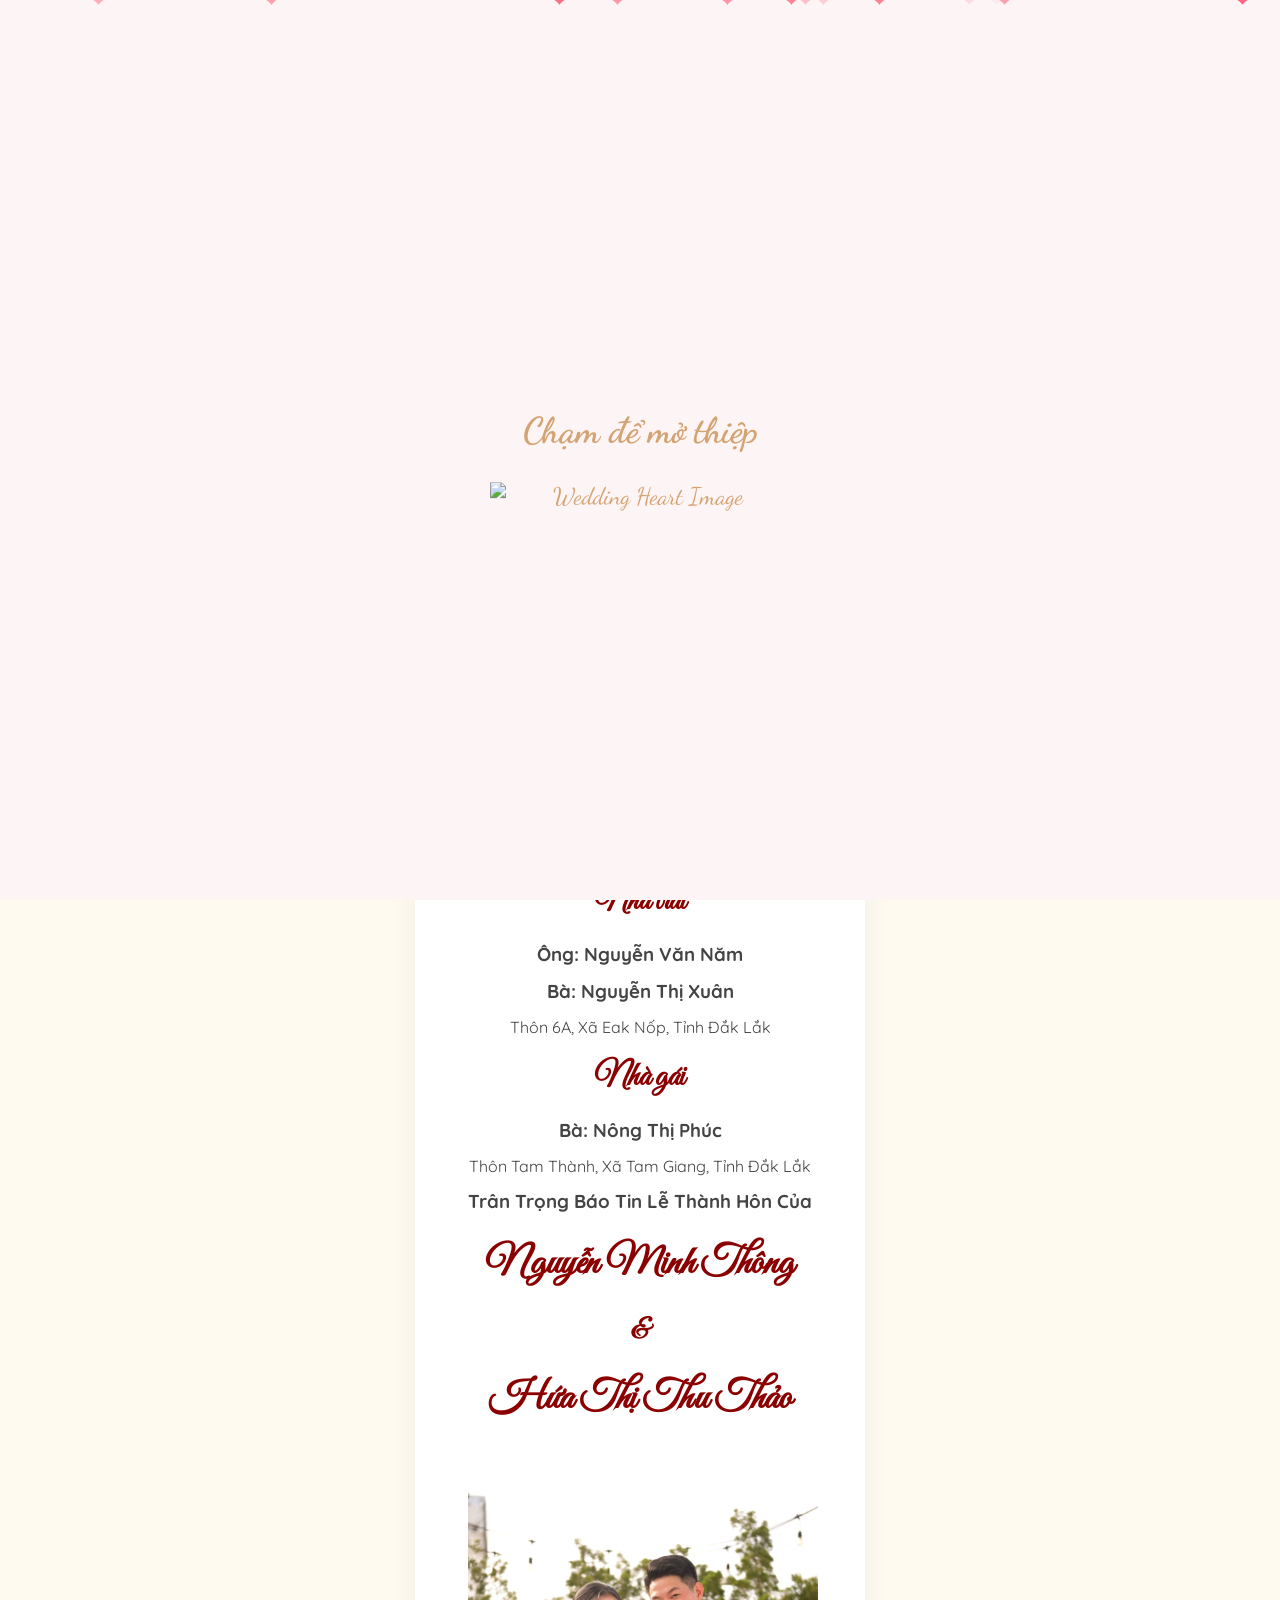
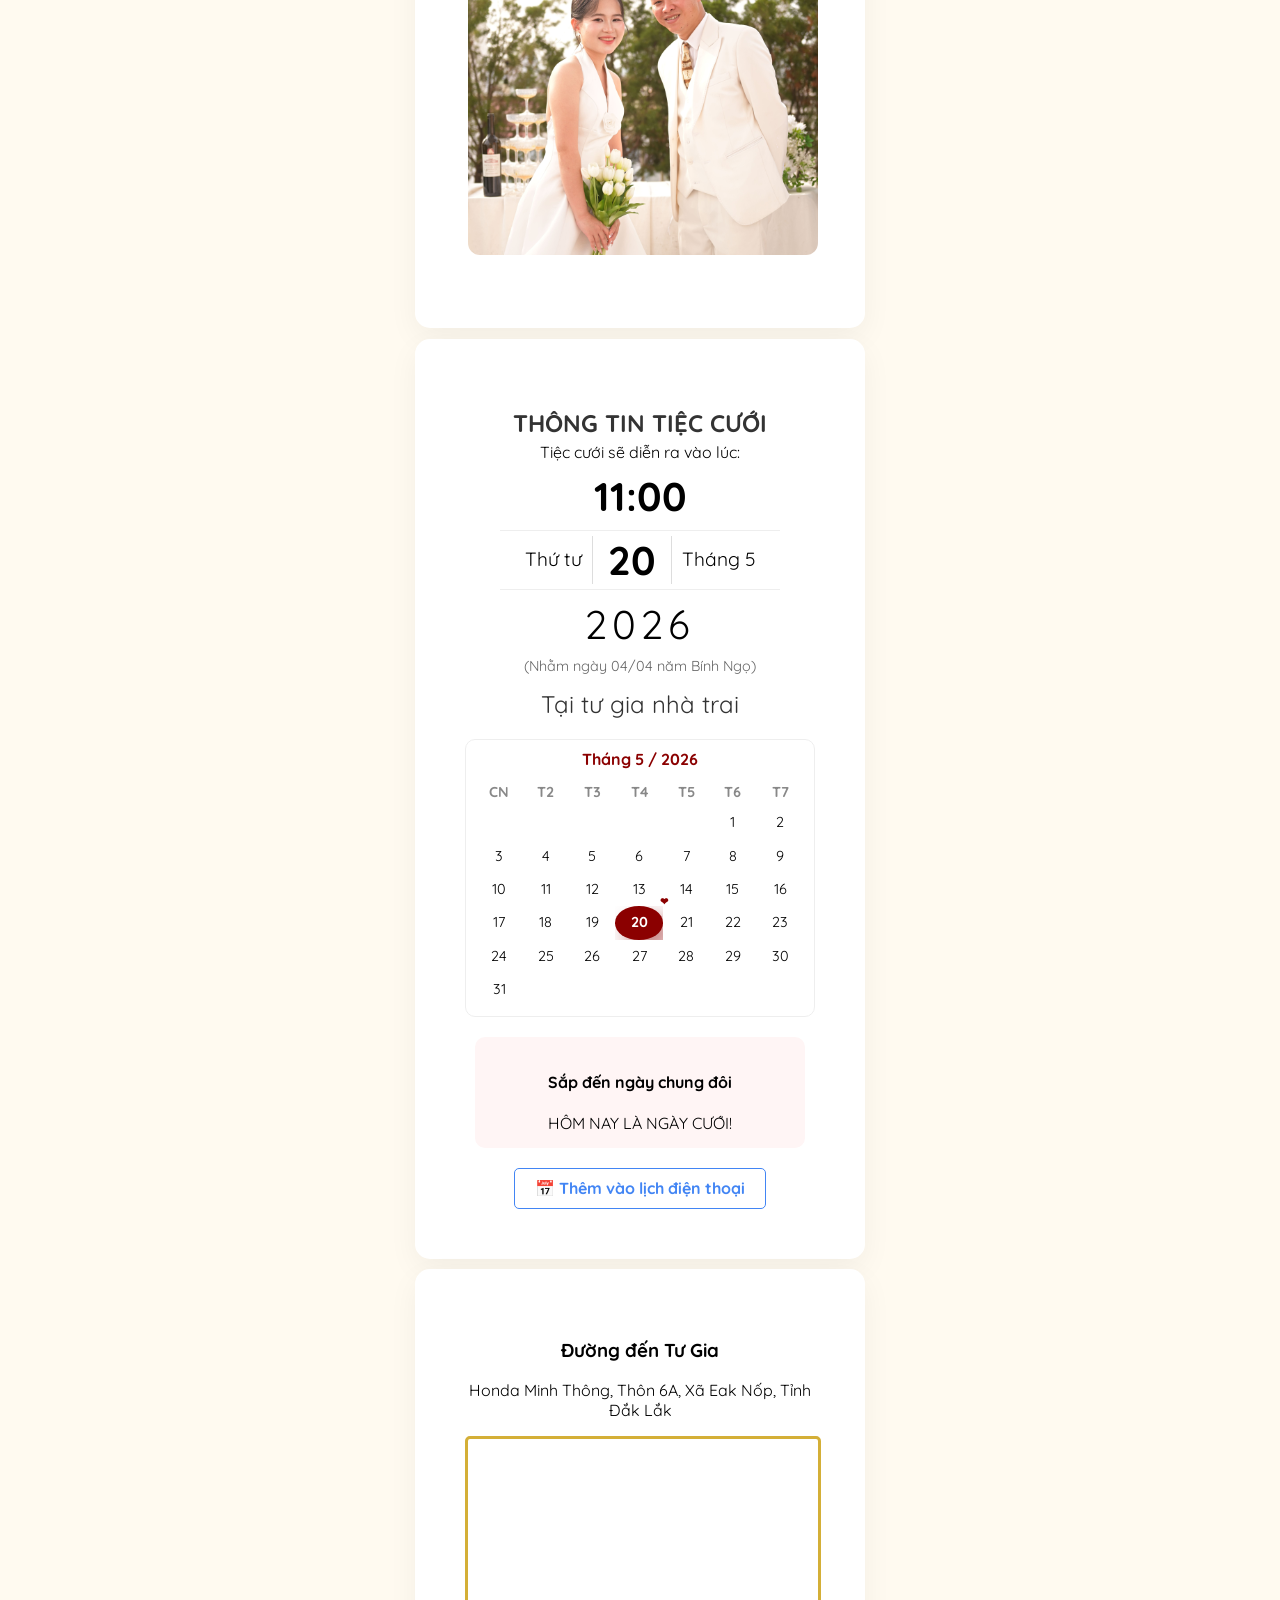
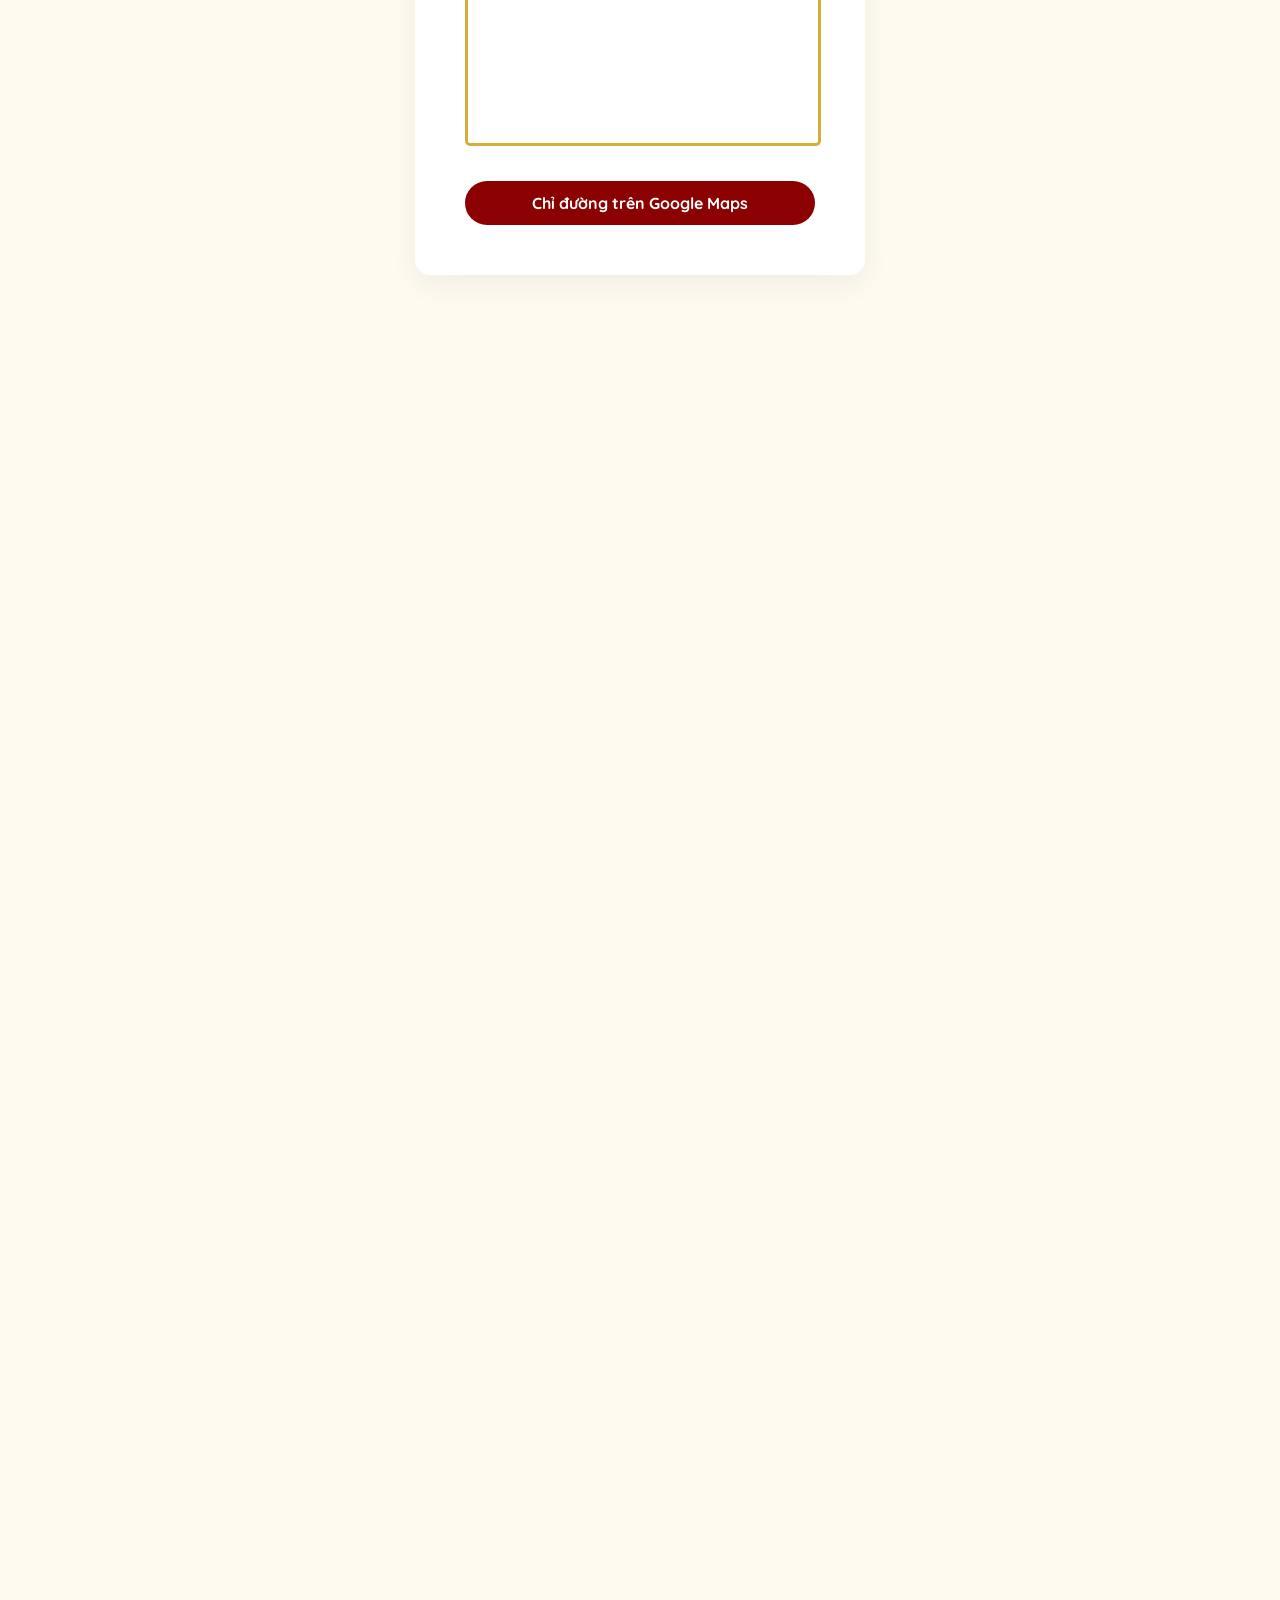
==== index.html @ 2459e5b9 "Add files via upload" ====
<!DOCTYPE html>
<html lang="vi">

<head>
    <meta charset="UTF-8">
    <meta name="viewport" content="width=device-width, initial-scale=1.0">
    <title>Wedding Invitation - Minh Thông & Thu Thảo</title>
    <link rel="stylesheet" href="style.css">
    <link
        href="https://fonts.googleapis.com/css2?family=Dancing+Script:wght@700&family=Quicksand:wght@300;500&family=Great+Vibes&display=swap"
        rel="stylesheet">
</head>

<body>
    <div id="door-overlay" onclick="openDoor()">
        <div class="butterflies"></div>
        <div class="door door-left"></div>
        <div class="door door-right"></div>
        <div class="door-content">
            <div class="envelope">
                <H2>Chạm để mở thiệp</H2>
                <img src="img/door.png" class="heart-img" alt="Wedding Heart Image">
            </div>
        </div>
    </div>
    <audio id="bg-music" loop>
        <source src="wedding-song.mp3" type="audio/mpeg">
    </audio>

    <div class="scroll-container">
        <section class="page" id="home">
            <div class="glass-box">
                <h1 class="script-font">Wedding Invitation</h1>

                <div class="reveal-right">
                    <h1 class="script-font">Minh Thông <br> & <br> Thu Thảo</h1>

                </div>
                <div class="page">
                    <div class="slideshow-3d">
                        <img src="img/30.JPG" class="slide-item position-1" alt="Wedding Image">
                        <img src="img/20.JPG" class="slide-item position-2" alt="Wedding Image">
                        <img src="img/10.JPG" class="slide-item position-3" alt="Wedding Image">
                    </div>
                </div>
                <div class="invite-text">
                    <H2>Trân trọng kính mời</h2>
                    <h1 id="guest-name" class="guest-name">Quý khách</h1>
                </div>
            </div>
        </section>

        <section class="page" id="ceremony">
            <div class="card-content">
                <div class="details-text">
                    <h2 class="script-font" style="font-size: 2rem;">Nhà trai</h2>
                    <h3>Ông: Nguyễn Văn Năm</h3>
                    <h3>Bà: Nguyễn Thị Xuân</h3>
                    <p style="font-size: 1rem;">Thôn 6A, Xã Eak Nốp, Tỉnh Đắk Lắk</p>
                </div>
                <div class="details-text">
                    <h2 class="script-font" style="font-size: 2rem;">Nhà gái</h2>
                    <h3>Bà: Nông Thị Phúc </h3>
                    <p style="font-size: 1rem;">Thôn Tam Thành, Xã Tam Giang, Tỉnh Đắk Lắk</p>
                </div>
                <div class="details-text">
                    <H3>Trân Trọng Báo Tin Lễ Thành Hôn Của</h3>
                    <h2 class="script-font" style="font-size: 2.5rem;">Nguyễn Minh Thông</h2>
                    <h2 class="script-font" style="font-size: 1.8rem;">&</h2>
                    <h2 class="script-font" style="font-size: 2.5rem;">Hứa Thị Thu Thảo</h2>
                </div>

                <div class="scroll-frame">
                    <div class="scroll-container">
                        <img src="img/5.JPG">
                        <img src="img/10.JPG">
                        <img src="img/15.JPG">

                        <img src="img/20.JPG">
                        <img src="img/25.JPG">
                        <img src="img/30.JPG">
                    </div>
                </div>
            </div>
        </section>

        <section class="page" id="party">
            <div class="card-content party-info">
                <div class="header-text">
                    <h2>THÔNG TIN TIỆC CƯỚI</h2>
                    <p>Tiệc cưới sẽ diễn ra vào lúc:</p>
                </div>

                <div class="main-time">11:00</div>

                <div class="date-row">
                    <span>Thứ tư</span>
                    <span class="big-date">20</span>
                    <span>Tháng 5</span>
                </div>

                <div class="year-text">2026</div>

                <p class="lunar-date">(Nhằm ngày 04/04 năm Bính Ngọ)</p>

                <div class="location-text">
                    <p>Tại tư gia nhà trai</p>
                </div>

                <div class="mini-calendar">
                    <div class="month-header">Tháng 5 / 2026</div>
                    <table class="calendar-table">
                        <thead>
                            <tr>
                                <th>CN</th>
                                <th>T2</th>
                                <th>T3</th>
                                <th>T4</th>
                                <th>T5</th>
                                <th>T6</th>
                                <th>T7</th>
                            </tr>
                        </thead>
                        <tbody id="calendar-body">
                            <tr>
                                <td></td>
                                <td></td>
                                <td></td>
                                <td></td>
                                <td></td>
                                <td>1</td>
                                <td>2</td>
                            </tr>
                            <tr>
                                <td>3</td>
                                <td>4</td>
                                <td>5</td>
                                <td>6</td>
                                <td>7</td>
                                <td>8</td>
                                <td>9</td>
                            </tr>
                            <tr>
                                <td>10</td>
                                <td>11</td>
                                <td>12</td>
                                <td>13</td>
                                <td>14</td>
                                <td>15</td>
                                <td>16</td>
                            </tr>
                            <tr>
                                <td>17</td>
                                <td>18</td>
                                <td>19</td>
                                <td class="wedding-day">20</td>
                                <td>21</td>
                                <td>22</td>
                                <td>23</td>
                            </tr>
                            <tr>
                                <td>24</td>
                                <td>25</td>
                                <td>26</td>
                                <td>27</td>
                                <td>28</td>
                                <td>29</td>
                                <td>30</td>
                            </tr>
                            <tr>
                                <td>31</td>
                                <td></td>
                                <td></td>
                                <td></td>
                                <td></td>
                                <td></td>
                                <td></td>
                            </tr>
                        </tbody>
                    </table>
                </div>
                <div class="countdown-container">
                    <h4 class="title">Sắp đến ngày chung đôi</h4>
                    <div id="countdown">
                        <div class="time-box">
                            <span id="days">00</span>
                            <small>Ngày</small>

                            <class="time-box">
                                <span id="hours">00</span>
                                <small>Giờ</small>

                                <class="time-box">
                                    <span id="minutes">00</span>
                                    <small>Phút</small>

                                    <class="time-box">
                                        <span id="seconds">00</span>
                                        <small>Giây</small>
                        </div>
                    </div>
                </div>
                <div class="add-to-calendar">
                    <a href="wedding.ics" class="calendar-btn" style="text-decoration: none; display: inline-block;">
                        📅 Thêm vào lịch điện thoại
                    </a>
                </div>
            </div>
        </section>

        <section class="page" id="map">
            <div class="card-content">
                <h3 class="title">Đường đến Tư Gia</h3>
                <p> Honda Minh Thông, Thôn 6A, Xã Eak Nốp, Tỉnh Đắk Lắk</p>

                <div class="map-wrapper">
                    <iframe
                        src="https://www.google.com/maps/embed?pb=!1m18!1m12!1m3!1d3890.8098810673378!2d108.53791797590776!3d12.79084941881365!2m3!1f0!2f0!3f0!3m2!1i1024!2i768!4f13.1!3m3!1m2!1s0x3171d943870a3d53%3A0x4397320d1e52e8a4!2sHonda%20Minh%20Th%C3%B4ng!5e0!3m2!1svi!2s!4v1775802359647!5m2!1svi!2s"
                        width="100%" height="300" style="border:0;" allowfullscreen="" loading="lazy"
                        referrerpolicy="no-referrer-when-downgrade"></iframe>
                </div>
                <a href="https://maps.app.goo.gl/5RkTtv7ZpDbkrgPw5" target="_blank" class="btn">Chỉ đường trên Google
                    Maps</a>
            </div>
        </section>

        <section class="page" id="rsvp">
            <div class="card-content">
                <h3 class="script-font" style="font-size: 2rem;">Xác nhận tham dự</h3>
                <p style="margin-bottom: 20px; color: #666;">Bạn sẽ tham gia cùng chúng mình chứ?</p>

                <form id="rsvp-form">
                    <input type="text" id="input-name" placeholder="Tên khách mời" readonly
                        style="background: #f9f9f9; text-align: center; font-weight: bold;">

                    <select id="attendance">
                        <option value="yes">Chắc chắn sẽ đến ✨</option>
                        <option value="no">Rất tiếc không thể tham dự 😢</option>
                    </select>

                    <select id="nguoi">
                        <option value="1">Số người: 1</option>
                        <option value="2">Số người: 2</option>
                        <option value="3">Số người: 3</option>
                        <option value="4">Số người: 4</option>
                        <option value="5">Số người: 5</option>
                    </select>

                    <textarea id="message" placeholder="Gửi lời chúc lãng mạn tại đây..."></textarea>

                    <button type="button" class="btn" onclick="sendRSVP()">Xác nhận & Gửi lời chúc</button>
                </form>

                <button class="gift-btn" onclick="toggleQR()">🎁 Gửi quà chúc phúc</button>
                <div id="qr-popup" class="modal">
                    <div class="modal-content">
                        <span class="close" onclick="toggleQR()">&times;</span>
                        <h3 class="script-font" style="font-size: 1.8rem; margin-bottom: 10px;">Hộp quà cưới</h3>
                        <p style="font-size: 0.9rem; color: #666; margin-bottom: 20px;">
                            Cảm ơn bạn rất nhiều vì sự quan tâm và tình cảm dành cho chúng mình!
                        </p>

                        <div class="bank-info-container">
                            <div class="bank-card">
                                <img src="img/qr-code.png" alt="Mã QR Chuyển khoản" class="qr-img">
                                <div class="bank-details">
                                    <p><strong>Ngân hàng:</strong> techcombanh</p>
                                    <p><strong>Số tài khoản:</strong> </p>
                                    <p><strong>Chủ tài khoản:</strong> NGUYEN MINH THONG</p>
                                </div>
                            </div>

                        </div>

                        <p style="font-size: 0.8rem; font-style: italic; margin-top: 15px; color: #888;">
                            (Chạm vào mã QR để phóng to)
                        </p>
                    </div>
                </div>
            </div>
            <div id="qr-overlay" onclick="toggleZoomQR()"></div>
    </div>
    </div>
    </div>
    </section>

    <section class="page" id="album">
        <div class="card-content">
            <h1 class="title">Album Ảnh Cưới</h1>
            <div class="gallery">
                <img src="img/1.JPG"> <img src="img/2.JPG"> <img src="img/3.JPG">
                <img src="img/4.JPG"> <img src="img/5.JPG"> <img src="img/6.JPG">
                <img src="img/7.JPG"> <img src="img/8.JPG"> <img src="img/9.JPG">
                <img src="img/10.JPG"> <img src="img/11.JPG"> <img src="img/12.JPG">
                <img src="img/13.JPG"> <img src="img/14.JPG"> <img src="img/15.JPG">
                <img src="img/16.JPG"> <img src="img/17.JPG"> <img src="img/18.JPG">
                <img src="img/19.JPG"> <img src="img/20.JPG"> <img src="img/21.JPG">
                <img src="img/22.JPG"> <img src="img/23.JPG"> <img src="img/24.JPG">
                <img src="img/25.JPG"> <img src="img/26.JPG"> <img src="img/27.JPG">
                <img src="img/28.JPG"> <img src="img/29.JPG"> <img src="img/30.JPG">
            </div>
            <footer class="footer-text">
                <h3>"Sự hiện diện của quý khách là niềm vinh hạnh của gia đình chúng tôi!"</p>
            </footer>
        </div>
    </section>
    </div>

    <script src="script.js"></script>
</body>

</html>
---- style.css ----
:root {
    --primary-red: #8b0000;
    --gold: #d4af37;
    --cream: #fffaf0;
}

body, html {
    overflow-x: hidden;
    width: 100%;
    margin: 0;
    padding: 0;
    font-family: 'Quicksand', sans-serif;
    background: var(--cream);
    scroll-behavior: smooth;
}

.scroll-container {
    width: 100%;
    overflow-x: hidden;
}

.page {
    min-height:1px;
    width: 100%;
    margin: 20px auto;
    display: flex;
    flex-direction: column;
    justify-content: center; /* Căn giữa theo chiều dọc */
    align-items: center;    /* Căn giữa theo chiều ngang */
    padding: 20px;
    box-sizing: border-box;
    text-align: center;
    width: 100vw;
    max-width: 100vw;
}

.page#album {
    min-height: auto;
    padding: 20px;
}

.page:not(:first-child) {
    margin-top: -50px;
}

.card-content {
    background: white;
    padding: 50px;
    border-radius: 15px;
    box-shadow: 0 10px 30px rgba(0,0,0,0.05);
    width: 100%;
    max-width: 350px;
    display: flex;
    flex-direction: column;
    align-items: center;
}
.script-font {
    font-family: 'Great Vibes', cursive;
    color: var(--primary-red);
    font-size: 2.5rem;
}

.hero-img,
.info-img {
    max-height: 550px;
    width: 300px;
    max-width: 100%;
    height: auto;
    object-fit: scale-down;
    border-radius: 10px;
    -webkit-mask-image: linear-gradient(to bottom, rgba(0,0,0,1) 0%, rgba(0,0,0,1) 70%, rgba(0,0,0,0) 100%);
    mask-image: linear-gradient(to bottom, rgba(0,0,0,1) 0%, rgba(0,0,0,1) 70%, rgba(0,0,0,0) 100%);
}

.hero-img {
    width: 100%;
    max-width: 300px;
    height: auto;
    border: 10px solid white; /* Tạo viền trắng như khung ảnh */
    border-radius: 15px;
    box-shadow: 0 10px 25px rgba(0,0,0,0.1);
    margin: 20px auto; /* Căn giữa ảnh */
}
.info-img {
    width: 100%; /* Ảnh chiếm hết chiều ngang box trắng */
    height: auto;
    border-radius: 10px;
    margin-bottom: 10px; /* Tạo khoảng trống để viết chữ ở dưới */
}
.details-text {
    font-size: 1rem;
    color: #444;
    line-height: 1;
}
.countdown-container {
    margin: 20px 10px;
    padding: 15px;
    background: #fff5f5;
    border-radius: 10px;
}

#countdown {
    display: flex;
    justify-content: center;
    gap: 20px;
}

.time-box {
    display: flex;
    flex-direction: column;
    align-items: center;
    background: var(--primary-red);
    color: white;
    padding: 15px;
    border-radius: 10px;
    min-width: 60px;
}

.time-box span {
    font-size: 1.5rem;
    font-weight: bold;
}

/* Calendar Style */
.mini-calendar {
    margin-top: 20px;
    border: 1px solid #eee;
    padding: 10px;
    border-radius: 10px;
    background: white;
}

.month-header {
    font-weight: bold;
    color: var(--primary-red);
    margin-bottom: 10px;
}

.calendar-table {
    width: 100%;
    border-collapse: collapse;
    font-size: 0.9rem;
}

.calendar-table th {
    color: #888;
    padding: 5px;
}

.calendar-table td {
    padding: 8px;
    text-align: center;
}

/* Highlight ngày cưới */
.wedding-day {
    background: var(--primary-red);
    color: white;
    border-radius: 50%;
    font-weight: bold;
    position: relative;
    box-shadow: 10px 10px 20px rgba(139, 0, 0, 0.5);
}

.wedding-day::after {
    content: '❤';
    position: absolute;
    top: -10px;
    right: -5px;
    font-size: 10px;
    color: var(--primary-red);
}
.btn, .gift-btn {
   
    background: var(--primary-red);
    color: white;
    border: none;
    padding: 12px 0px;
    border-radius: 25px;
    margin-top: 15px;
    cursor: pointer;
    font-weight: bold;
    width: 100%;
}

.gallery {
    display: grid;
    grid-template-columns: repeat(2, minmax(0, 1fr));
    grid-auto-rows: 220px;
    gap: 10px;
    width: 80%;
    align-items: stretch;
}

.gallery img {
    width: 100%;
    height: 100%;
    object-fit: cover;
    border-radius: 10px;
    display: block;
    -webkit-mask-image: linear-gradient(to bottom, rgba(0,0,0,1) 0%, rgba(0,0,0,1) 70%, rgba(0,0,0,0) 100%);
    mask-image: linear-gradient(to bottom, rgba(0,0,0,1) 0%, rgba(0,0,0,1) 70%, rgba(0,0,0,0) 100%);
}

.gallery img:hover {
    transform: scale(1.03);
    box-shadow: 0 15px 30px rgba(0, 0, 0, 0.15);
}

.map-wrapper {
    width: 100%;
    margin-bottom: 20px; /* Tạo khoảng cách dưới bản đồ */
    border: 3px solid var(--gold);
    border-radius: 5px;
    overflow: hidden;
}
#map .btn {
  
    position: relative;
    z-index: 5;
    display: inline-block;
    text-decoration: none;
    text-align: center;
}
#rsvp-form {
    display: flex;
    flex-direction: column;
    gap: 15px;
    width: 100%;
}

#rsvp-form input, #rsvp-form select, #rsvp-form textarea {
    padding: 12px;
    border: 1px solid #ddd;
    border-radius: 8px;
    font-family: 'Quicksand', sans-serif;
    font-size: 1rem;
    outline: none;
}

#rsvp-form input:focus {
    border-color: var(--primary-red);
}

#rsvp-form textarea {
    height: 100px;
    resize: none;
}

.gift-btn {
    
    background: transparent;
    border: 2px dashed var(--primary-red);
    color: var(--primary-red);
    margin-top: 20px;
}

.gift-btn:hover {
    
    background: #fff0f0;
}
/* Modal cho QR */
.modal {
    display: none;
    position: fixed;
    z-index: 10;
    left: 0; top: 0;
    width: 100%; height: 100%;
    background: rgba(0,0,0,0.8);
}

.modal-content {
    background: white;
    margin: 30% auto;
    padding: 20px;
    width: 80%;
    max-width: 300px;
    border-radius: 10px;
}
.add-to-calendar {
    margin-top: 15px;
    text-align: center;
}

.calendar-btn {
   
    background-color: #ffffff;
    color: #4285F4; /* Màu đặc trưng của Google */
    border: 1px solid #4285F4;
    padding: 10px 20px;
    border-radius: 5px;
    font-weight: bold;
    cursor: pointer;
    display: flex;
    align-items: center;
    justify-content: center;
    gap: 10px;
    margin: 0 auto;
    transition: all 0.3s ease;
}

.calendar-btn:hover {
  
    background-color: #4285F4;
    color: white;
    box-shadow: 0 4px 10px rgba(66, 133, 244, 0.3);
}
/* Modal cho QR */
.modal {
    display: none; 
    position: fixed; 
    z-index: 999; 
    left: 0; top: 0;
    width: 100%; height: 100%;
    background: rgba(0, 0, 0, 0.7); /* Làm nền tối đi */
    backdrop-filter: blur(5px); /* Làm mờ hậu cảnh */
}

.modal-content {
    background: white;
    margin: 15% auto;
    padding: 30px 20px;
    width: 85%;
    max-width: 350px;
    border-radius: 20px;
    position: relative;
    text-align: center;
    box-shadow: 0 20px 40px rgba(0,0,0,0.2);
}

.close {
    position: absolute;
    right: 15px; top: 10px;
    font-size: 28px;
    color: #aaa;
    cursor: pointer;
}

.qr-img {
    width: 180px;
    height: 180px;
    margin: 10px 0;
    border: 5px solid #f9f9f9;
    border-radius: 10px;
}

.bank-details {
    text-align: left;
    background: #fdf0f0;
    padding: 15px;
    border-radius: 10px;
    display: inline-block;
    width: 100%;
    box-sizing: border-box;
}

.bank-details p {
    margin: 5px 0;
    font-size: 0.9rem;
    color: var(--primary-red);
}
/* CSS cho tính năng phóng to ảnh QR */
.qr-img {
    transition: all 0.5s ease; /* Tạo hiệu ứng mượt mà khi phóng to/thu nhỏ */
    cursor: pointer; /* Hiển thị con trỏ tay khi rê chuột vào */
}

/* Class sẽ được thêm vào bằng JavaScript khi phóng to */
.qr-img.zoomed {
    position: fixed; /* Định vị cố định so với màn hình */
    top: 40%;
    left: 40%;
    transform: translate(-30%, -30%) scale(1.5); /* Căn giữa và phóng to 1.5 lần */
    width: 50vw; /* Chiều rộng chiếm 90% chiều rộng màn hình */
    height: 50vw;
    z-index: 1000; /* Nằm trên cùng, trên cả modal */
    border: none;
    border-radius: 10px;
    box-shadow: 0 0 10px rgba(0,0,0,0.8); /* Tạo bóng đổ đậm để nổi bật */
}
/* Hiệu ứng xoay tròn khi gửi */
.loader {
    border: 2px solid #f3f3f3;
    border-top: 2px solid var(--primary-red);
    border-radius: 50%;
    width: 12px;
    height: 12px;
    display: inline-block;
    animation: spin 1s linear infinite;
    margin-right: 8px;
}

@keyframes spin {
    0% { transform: rotate(0deg); }
    100% { transform: rotate(360deg); }
}
/* Container chính cho phần tiệc */
.party-info {
    padding: 50px !important;
    line-height: 1.2; /* Thu hẹp khoảng cách dòng tổng thể */
}

.party-info h2 {
    font-size: 1.5rem;
    margin-bottom: 5px;
    color: #333;
}

.party-info p {
    margin: 2px 0; /* Ép các dòng sát lại nhau */
}

/* Số 11:00 */
.main-time {
    font-size: 2.5rem;
    font-weight: bold;
    margin: 10px 0;
    color: #000;
}

/* Dòng Thứ 4 | 20 | Tháng 5 */
.date-row {
    display: flex;
    align-items: center;
    justify-content: center;
    gap: 10px;
    font-size: 1.2rem;
    border-top: 1px solid #eee;
    border-bottom: 1px solid #eee;
    padding: 5px 0;
    width: 80%;
    margin: 0 auto;
}

.big-date {
    font-size: 2.5rem;
    font-weight: bold;
    border-left: 1px solid #ddd;
    border-right: 1px solid #ddd;
    padding: 0 15px;
}

/* Số 2026 */
.year-text {
    font-size: 2.5rem;
    letter-spacing: 5px;
    margin: 10px 0;
}

.lunar-date {
    font-size: 0.9rem;
    color: #666;
    margin-bottom: 15px !important;
}

.location-text p {
    font-size: 1.5rem;
    color: #333;
}
/* hiệu ứng
/* Trạng thái ban đầu: Ẩn và nằm hơi thấp xuống */
.reveal {
    opacity: 0;
    transform: translateY(30px);
    transition: all 0.8s ease-out;
}

/* Trạng thái khi hiện ra */
.reveal.active {
    opacity: 1;
    transform: translateY(0);
}
.floating-heart {
    position: fixed;
    top: -2vh;
    color: #ff4d6d;
    font-size: 25px;
    user-select: none;
    pointer-events: none;
    z-index: 10000;
    animation: fall 15s ease-in-out infinite;
    will-change: transform, opacity;
}

@keyframes fall {
    0% { 
        transform: translateY(-5vh) translateX(0) rotate(0deg); 
        opacity: 0; /* Bắt đầu tàng hình */
    }
    10% {
        opacity: 1; /* Hiện rõ dần khi bắt đầu rơi */
    }
    90% {
        opacity: 1; /* Vẫn hiện rõ */
    }
    100% { 
        transform: translateY(105vh) translateX(50px) rotate(360deg); 
        opacity: 0; /* Biến mất khi chạm đáy */
    }
}
/* chuyển động
/* Trạng thái mặc định: Ẩn và đẩy xuống dưới một chút */
.reveal {
    opacity: 0;
    transform: translateY(30px);
    transition: all 1s ease-out;
    visibility: hidden; /* Tránh việc bấm nhầm vào nút đang ẩn */
}

.reveal.active {
    opacity: 1;
    transform: translateY(0);
    visibility: visible;
}

/* Hiệu ứng trượt từ trái sang (dành cho tên cô dâu) */
.reveal-left {
    opacity: 0;
    transform: translateX(-50px);
    transition: all 1.2s ease;
}

.reveal-left.active {
    opacity: 1;
    transform: translateX(0);
}

/* Hiệu ứng trượt từ phải sang (dành cho tên chú rể) */
.reveal-right {
    opacity: 0;
    transform: translateX(50px);
    transition: all 1.2s ease;
}

.reveal-right.active {
    opacity: 1;
    transform: translateX(0);
}
/* Nếu trong một khối có nhiều thẻ p, chúng sẽ hiện lần lượt */
.reveal p:nth-child(1) { transition-delay: 0.3s; }
.reveal p:nth-child(2) { transition-delay: 0.3s; }
.reveal p:nth-child(3) { transition-delay: 0.3s; }
.reveal p:nth-child(4) { transition-delay: 0.3s; }

/* Trễ cho các nút bấm */
.btn, .gift-btn { transition-delay: 0.5s; }
/* cửa */
#door-overlay {
    position: fixed;
    top: 0;
    left: 0;
    width: 100%;
    height: 100%;
    z-index: 99;
    display: flex;
    cursor: pointer;
    overflow: hidden;
}

.door {
    position: absolute;
    top: 0;
    width: 50%;
    height: 100%;
    background: #fdf5f5; /* Màu nền cánh cửa (hơi trắng hồng) */
    transition: all 1.2s cubic-bezier(0.7, 0, 0.3, 1);
    display: flex;
    align-items: center;
    border: 0px solid #fdf5f5; /* Viền cửa cho sang */
}

.door-left { left: 0; }
.door-right { right: 0; }

/* Nội dung ở giữa cánh cửa */
.door-content {
    position: absolute;
    top: 50%;
    left: 50%;
    transform: translate(-50%, -50%);
    text-align: center;
    z-index: 10;
    transition: opacity 0.5s;
}

.envelope {
    color: #d4a373;
    font-family: 'Dancing Script', cursive;
    font-size: 24px;
}

.heart {
    font-size: 40px;
    animation: heartbeat 1.5s ease-in-out infinite;
}

@keyframes heartbeat {
    0% { transform: scale(1); }
    50% { transform: scale(1.2); }
    100% { transform: scale(1); }
}

/* Khi mở cửa - Class này sẽ được thêm bằng JS */
.door-open .door-left { transform: translateX(-100%); }
.door-open .door-right { transform: translateX(100%); }
.door-open .door-content { opacity: 0; pointer-events: none; }

.reveal,
.reveal-left,
.reveal-right,
.door,
.door-content {
    transition: transform 0.8s cubic-bezier(0.22, 1, 0.36, 1),
                opacity 0.8s ease-out;
    will-change: transform, opacity;
}

.floating-heart {
    position: fixed;
    top: -2vh;
    color: #ff4d6d;
    font-size: 25px;
    user-select: none;
    pointer-events: none;
    z-index: 10000;
    animation: fall 15s ease-in-out infinite;
    will-change: transform, opacity;
}

.heart {
    font-size: 40px;
    animation: heartbeat 1.5s ease-in-out infinite;
}

@keyframes fall {
    0% {
        transform: translateY(-5vh) translateX(0) rotate(0deg);
        opacity: 0;
    }
    10% {
        opacity: 1;
    }
    90% {
        opacity: 1;
    }
    100% {
        transform: translateY(105vh) translateX(50px) rotate(360deg);
        opacity: 0;
    }
}

.gallery img {
    cursor: pointer;
    transition: transform 0.25s ease, box-shadow 0.25s ease;
}

.gallery img:hover {
    transform: scale(1.03);
    box-shadow: 0 15px 30px rgba(0, 0, 0, 0.15);
}

#image-overlay {
    position: fixed;
    inset: 0;
    background: rgba(0, 0, 0, 0.8);
    display: flex;
    align-items: center;
    justify-content: center;
    z-index: 10000;
    padding: 20px;
    cursor: zoom-out;
}

#image-overlay .zoomed-img {
    max-width: 95vw;
    max-height: 95vh;
    border-radius: 12px;
    box-shadow: 0 25px 60px rgba(0, 0, 0, 0.5);
    object-fit: contain;
}

.page#album .card-content {
    max-width: 350px;
    padding: 20px;
}

@media (max-width: 768px) {
    .page#album .card-content {
        max-width: 100vw;
        padding: 15px;
    }

    .gallery {
        grid-template-columns: repeat(2, 1fr);
        gap: 5px;
    }

    .hero-img {
        width: 80%;
        max-width: 80%;
    }

    .info-img {
        width: 100%;
    }
}

.heart-img {
    width: 300px;
    height: auto;
    display: block;
    margin: 10px auto;
    animation: heartbeat 1.5s ease-in-out infinite;
}

@keyframes heartbeat {
    0% { transform: scale(1); }
    50% { transform: scale(1.05); }
    100% { transform: scale(1); }
}

.envelope h2 {
    animation: pulse 2s ease-in-out infinite;
}

@keyframes pulse {
    0% { transform: scale(1); }
    50% { transform: scale(1.05); }
    100% { transform: scale(1); }
}

.butterflies {
    position: absolute;
    top: 0;
    left: 0;
    width: 100%;
    height: 100%;
    pointer-events: none;
    opacity: 0;
    transition: opacity 0.5s;
}
.butterfly {
    position: absolute;
    width: 20px;
    height: 20px;
    background: url('img/butterfly.png') no-repeat center center;
    background-size: contain;
    animation: flyOut 3s ease-out forwards;
}

@keyframes flyOut {
    0% {
        transform: translate(-50%, -50%) rotate(0deg);
        opacity: 1;
    }
    100% {
        transform: translate(calc(-50% + var(--x)), calc(-50% + var(--y))) rotate(360deg);
        opacity: 0;
    }
}

.door-open .butterflies {
    opacity: 1;
}

.door-open .butterflies .butterfly {
    animation-play-state: running;
}

.door-open .door-content {
    opacity: 0;
    pointer-events: none;
}

.hero-slideshow {
    position: relative;
    width: 100%;
    max-width: 300px;
    margin: 20px auto;
}

.hero-img.slide {
    position: absolute;
    top: 0;
    left: 50%;
    transform: translateX(-50%);
    max-height: 300px;
    width: auto;
    max-width: 100%;
    height: auto;
    object-fit: scale-down;
    border-radius: 10px;
    -webkit-mask-image: linear-gradient(to bottom, rgba(0,0,0,1) 0%, rgba(0,0,0,1) 70%, rgba(0,0,0,0) 100%);
    mask-image: linear-gradient(to bottom, rgba(0,0,0,1) 0%, rgba(0,0,0,1) 70%, rgba(0,0,0,0) 100%);
    
    opacity: 0; /* Mặc định ẩn hết */
    animation: slideshow 6s infinite; /* Tăng lên 6s cho 3 ảnh */
}

/* Thiết lập delay để các ảnh xuất hiện lần lượt */
.hero-img.slide:nth-child(1) { animation-delay: 0s; }
.hero-img.slide:nth-child(2) { animation-delay: 2s; }
.hero-img.slide:nth-child(3) { animation-delay: 4s; }

@keyframes slideshow {
    /* 0% đến 33% là thời gian ảnh 1 hiển thị (2s đầu của chu kỳ 6s) */
    0%, 33.33% { 
        opacity: 1; 
        z-index: 1; /* Đưa ảnh đang hiện lên trên cùng */
    }
    /* Từ 33.34% trở đi thì ẩn đi để nhường chỗ cho ảnh tiếp theo */
    33.34%, 100% { 
        opacity: 0; 
        z-index: 0;
    }
}
.slideshow-3d {
    position: relative;
    height: 350px; /* Tùy chỉnh theo ảnh của bạn */
    width: 100%;
    perspective: 1000px; /* Tạo hiệu ứng chiều sâu 3D */
    display: flex;
    justify-content: center;
    align-items: center;
}

.slide-item {
    position: absolute;
    width: 200px; /* Chiều rộng ảnh */
    transition: all 0.8s ease-in-out; /* Tốc độ xoay */
    border-radius: 15px;
    object-fit: cover;
}

/* Ảnh chính ở giữa */
.position-1 {
    z-index: 3;
    transform: translateX(0) scale(1.2);
    opacity: 1;
}

/* Ảnh bên phải */
.position-2 {
    z-index: 2;
    transform: translateX(120px) scale(0.8) rotateY(30deg);
    opacity: 0.6;
}

/* Ảnh bên trái */
.position-3 {
    z-index: 2;
    transform: translateX(-120px) scale(0.8) rotateY(-30deg);
    opacity: 0.6;
}
/* Đảm bảo thẻ cha không bị biến dạng */
.card-content {
    display: block; /* Hoặc flex, nhưng phải cẩn thận chiều cao */
    position: relative;
}

/* Chỉ tập trung vào đúng cái khung ảnh */
#ceremony .scroll-frame {
    position: relative !important;
    width: 100%;
    max-width: 350px; /* Chỉnh lại độ rộng vừa phải */
    height: 400px !important; /* Độ cao cố định của khung nhìn */
    margin: 20px auto !important;
    overflow: hidden !important; /* KHÔNG CHO TRÀN RA NGOÀI */
    border: 3px solid #fff;
    border-radius: 15px;
    background: transparent;
}

/* Chỉ di chuyển cái khay chứa ảnh bên trong */
#ceremony .scroll-container {
    display: flex;
    flex-direction: column;
    gap: 10px;
    animation: scrollVerticalOnly 30s linear infinite !important;
}

#ceremony .scroll-container img {
    width: 100%;
    height: auto;
    display: block;
    border-radius: 10px;
}

/* Đổi tên animation để không trùng với bất kỳ cái nào khác */
@keyframes scrollVerticalOnly {
    0% { transform: translateY(0); }
    100% { transform: translateY(-60%); } /* Điều chỉnh % này để khớp vòng lặp */
}
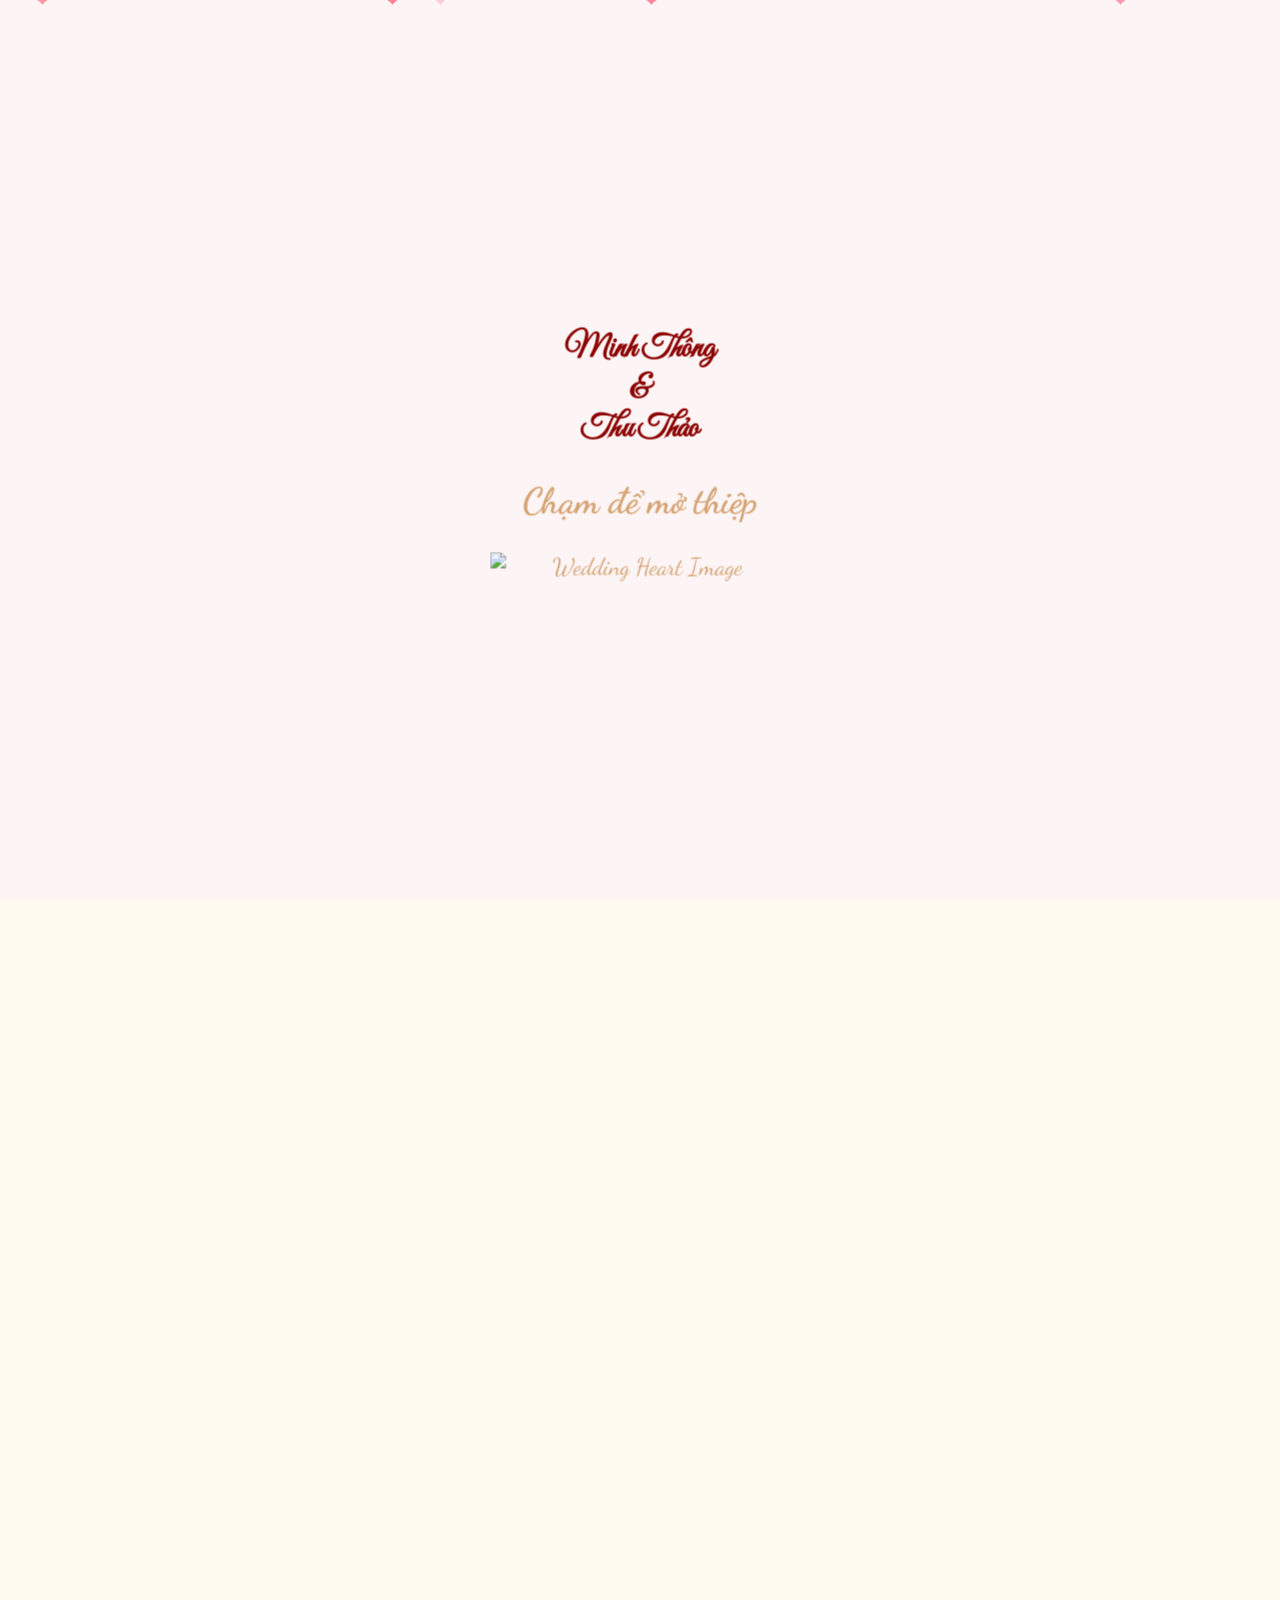
==== commit 86084340: "Add files via upload" ====
--- a/index.html
+++ b/index.html
@@ -18,6 +18,8 @@
         <div class="door door-right"></div>
         <div class="door-content">
             <div class="envelope">
+                <h1 class="script-font" style="font-size: 2rem; margin-bottom: 10px;">Minh Thông <br> & <br> Thu Thảo
+                </h1>
                 <H2>Chạm để mở thiệp</H2>
                 <img src="img/door.png" class="heart-img" alt="Wedding Heart Image">
             </div>
@@ -27,261 +29,255 @@
         <source src="wedding-song.mp3" type="audio/mpeg">
     </audio>
 
-    <div class="scroll-container">
-        <section class="page" id="home">
-            <div class="glass-box">
-                <h1 class="script-font">Wedding Invitation</h1>
-
-                <div class="reveal-right">
-                    <h1 class="script-font">Minh Thông <br> & <br> Thu Thảo</h1>
-
-                </div>
-                <div class="page">
-                    <div class="slideshow-3d">
-                        <img src="img/30.JPG" class="slide-item position-1" alt="Wedding Image">
-                        <img src="img/20.JPG" class="slide-item position-2" alt="Wedding Image">
-                        <img src="img/10.JPG" class="slide-item position-3" alt="Wedding Image">
-                    </div>
-                </div>
-                <div class="invite-text">
-                    <H2>Trân trọng kính mời</h2>
-                    <h1 id="guest-name" class="guest-name">Quý khách</h1>
-                </div>
-            </div>
-        </section>
-
-        <section class="page" id="ceremony">
-            <div class="card-content">
-                <div class="details-text">
-                    <h2 class="script-font" style="font-size: 2rem;">Nhà trai</h2>
+    <section class="page" id="home">
+        <div class="card-content">
+            <h1 class="script-font">Wedding Invitation</h1>
+            <h1 class="script-font">Minh Thông <br> & <br> Thu Thảo</h1>
+
+            <div class="slideshow-3d">
+                <img src="img/30.JPG" class="slide-item position-1" alt="Wedding Image">
+                <img src="img/20.JPG" class="slide-item position-2" alt="Wedding Image">
+                <img src="img/10.JPG" class="slide-item position-3" alt="Wedding Image">
+            </div>
+            <div class="invite-text">
+                <H2>Trân trọng kính mời</h2>
+                <h1 id="guest-name" class="guest-name">Quý khách</h1>
+            </div>
+        </div>
+    </section>
+
+    <section class="page" id="ceremony">
+        <div class="card-content">
+            <div class="details-text">
+                <h1 class="script-font" style="font-size: 3rem;">Nhà trai</h2>
                     <h3>Ông: Nguyễn Văn Năm</h3>
                     <h3>Bà: Nguyễn Thị Xuân</h3>
                     <p style="font-size: 1rem;">Thôn 6A, Xã Eak Nốp, Tỉnh Đắk Lắk</p>
+            </div>
+            <div class="details-text">
+                <h1 class="script-font" style="font-size: 3rem;">Nhà gái</h1>
+                <h3>Bà: Nông Thị Phúc </h3>
+                <p style="font-size: 1rem;">Thôn Tam Thành, Xã Tam Giang, Tỉnh Đắk Lắk</p>
+            </div>
+            <div class="details-text">
+                <H3>Trân Trọng Báo Tin Lễ Thành Hôn Của</h3>
+                <h2 class="script-font" style="font-size: 2.5rem;">Nguyễn Minh Thông</h2>
+                <h2 class="script-font" style="font-size: 1.8rem;">&</h2>
+                <h2 class="script-font" style="font-size: 2.5rem;">Hứa Thị Thu Thảo</h2>
+            </div>
+
+            <div class="scroll-frame">
+                <div class="scroll-container">
+                    <img src="img/5.JPG">
+                    <img src="img/10.JPG">
+                    <img src="img/15.JPG">
+
+                    <img src="img/20.JPG">
+                    <img src="img/25.JPG">
+                    <img src="img/30.JPG">
                 </div>
-                <div class="details-text">
-                    <h2 class="script-font" style="font-size: 2rem;">Nhà gái</h2>
-                    <h3>Bà: Nông Thị Phúc </h3>
-                    <p style="font-size: 1rem;">Thôn Tam Thành, Xã Tam Giang, Tỉnh Đắk Lắk</p>
-                </div>
-                <div class="details-text">
-                    <H3>Trân Trọng Báo Tin Lễ Thành Hôn Của</h3>
-                    <h2 class="script-font" style="font-size: 2.5rem;">Nguyễn Minh Thông</h2>
-                    <h2 class="script-font" style="font-size: 1.8rem;">&</h2>
-                    <h2 class="script-font" style="font-size: 2.5rem;">Hứa Thị Thu Thảo</h2>
-                </div>
-
-                <div class="scroll-frame">
-                    <div class="scroll-container">
-                        <img src="img/5.JPG">
-                        <img src="img/10.JPG">
-                        <img src="img/15.JPG">
-
-                        <img src="img/20.JPG">
-                        <img src="img/25.JPG">
-                        <img src="img/30.JPG">
+            </div>
+        </div>
+    </section>
+
+    <section class="page" id="party">
+        <div class="card-content party-info">
+            <div class="header-text">
+                <h2>THÔNG TIN TIỆC CƯỚI</h2>
+                <p>Tiệc cưới sẽ diễn ra vào lúc:</p>
+            </div>
+
+            <div class="main-time">11:00</div>
+
+            <div class="date-row">
+                <span>Thứ tư</span>
+                <span class="big-date">20</span>
+                <span>Tháng 5</span>
+            </div>
+
+            <div class="year-text">2026</div>
+
+            <p class="lunar-date">(Nhằm ngày 04/04 năm Bính Ngọ)</p>
+
+            <div class="location-text">
+                <p>Tại tư gia nhà trai</p>
+            </div>
+
+            <div class="mini-calendar">
+                <div class="month-header">Tháng 5 / 2026</div>
+                <table class="calendar-table">
+                    <thead>
+                        <tr>
+                            <th>CN</th>
+                            <th>T2</th>
+                            <th>T3</th>
+                            <th>T4</th>
+                            <th>T5</th>
+                            <th>T6</th>
+                            <th>T7</th>
+                        </tr>
+                    </thead>
+                    <tbody id="calendar-body">
+                        <tr>
+                            <td></td>
+                            <td></td>
+                            <td></td>
+                            <td></td>
+                            <td></td>
+                            <td>1</td>
+                            <td>2</td>
+                        </tr>
+                        <tr>
+                            <td>3</td>
+                            <td>4</td>
+                            <td>5</td>
+                            <td>6</td>
+                            <td>7</td>
+                            <td>8</td>
+                            <td>9</td>
+                        </tr>
+                        <tr>
+                            <td>10</td>
+                            <td>11</td>
+                            <td>12</td>
+                            <td>13</td>
+                            <td>14</td>
+                            <td>15</td>
+                            <td>16</td>
+                        </tr>
+                        <tr>
+                            <td>17</td>
+                            <td>18</td>
+                            <td>19</td>
+                            <td class="wedding-day">20</td>
+                            <td>21</td>
+                            <td>22</td>
+                            <td>23</td>
+                        </tr>
+                        <tr>
+                            <td>24</td>
+                            <td>25</td>
+                            <td>26</td>
+                            <td>27</td>
+                            <td>28</td>
+                            <td>29</td>
+                            <td>30</td>
+                        </tr>
+                        <tr>
+                            <td>31</td>
+                            <td></td>
+                            <td></td>
+                            <td></td>
+                            <td></td>
+                            <td></td>
+                            <td></td>
+                        </tr>
+                    </tbody>
+                </table>
+            </div>
+            <div class="countdown-container">
+                <h3 class="title">Sắp đến ngày chung đôi</h4>
+                <div id="countdown">
+                    <div class="time-box">
+                        <span id="days">00</span>
+                        <small>Ngày</small>
+
+                        <class="time-box">
+                            <span id="hours">00</span>
+                            <small>Giờ</small>
+
+                            <class="time-box">
+                                <span id="minutes">00</span>
+                                <small>Phút</small>
+
+                                <class="time-box">
+                                    <span id="seconds">00</span>
+                                    <small>Giây</small>
                     </div>
                 </div>
             </div>
-        </section>
-
-        <section class="page" id="party">
-            <div class="card-content party-info">
-                <div class="header-text">
-                    <h2>THÔNG TIN TIỆC CƯỚI</h2>
-                    <p>Tiệc cưới sẽ diễn ra vào lúc:</p>
+            <div class="add-to-calendar">
+                <a href="wedding.ics" class="calendar-btn" style="text-decoration: none; display: inline-block;">
+                    📅 Thêm vào lịch điện thoại
+                </a>
+            </div>
+        </div>
+    </section>
+
+    <section class="page" id="map">
+        <div class="card-content">
+            <h3 class="title">Đường đến Tư Gia</h3>
+            <p> Honda Minh Thông, Thôn 6A, Xã Eak Nốp, Tỉnh Đắk Lắk</p>
+
+            <div class="map-wrapper">
+                <iframe
+                    src="https://www.google.com/maps/embed?pb=!1m18!1m12!1m3!1d3890.8098810673378!2d108.53791797590776!3d12.79084941881365!2m3!1f0!2f0!3f0!3m2!1i1024!2i768!4f13.1!3m3!1m2!1s0x3171d943870a3d53%3A0x4397320d1e52e8a4!2sHonda%20Minh%20Th%C3%B4ng!5e0!3m2!1svi!2s!4v1775802359647!5m2!1svi!2s"
+                    width="100%" height="300" style="border:0;" allowfullscreen="" loading="lazy"
+                    referrerpolicy="no-referrer-when-downgrade"></iframe>
+            </div>
+            <a href="https://maps.app.goo.gl/5RkTtv7ZpDbkrgPw5" target="_blank" class="btn">Chỉ đường trên Google
+                Maps</a>
+        </div>
+    </section>
+
+    <section class="page" id="rsvp">
+        <div class="card-content">
+            <h3 class="script-font" style="font-size: 3rem;">Xác nhận tham dự</h3>
+            <p style="margin-bottom: 20px; color: #666;">Bạn sẽ tham gia cùng chúng mình chứ?</p>
+
+            <form id="rsvp-form">
+                <input type="text" id="input-name" placeholder="Tên khách mời" readonly
+                    style="background: #f9f9f9; text-align: center; font-weight: bold;">
+
+                <select id="attendance">
+                    <option value="yes">Chắc chắn sẽ đến ✨</option>
+                    <option value="no">Rất tiếc không thể tham dự 😢</option>
+                </select>
+
+                <select id="nguoi">
+                    <option value="1">Số người: 1</option>
+                    <option value="2">Số người: 2</option>
+                    <option value="3">Số người: 3</option>
+                    <option value="4">Số người: 4</option>
+                    <option value="5">Số người: 5</option>
+                </select>
+
+                <textarea id="message" placeholder="Gửi lời chúc lãng mạn tại đây..."></textarea>
+
+                <button type="button" class="btn" onclick="sendRSVP()">Xác nhận & Gửi lời chúc</button>
+            </form>
+
+            <button class="gift-btn" onclick="toggleQR()">🎁 Gửi quà chúc phúc</button>
+            <div id="qr-popup" class="modal">
+                <div class="modal-content">
+                    <span class="close" onclick="toggleQR()">&times;</span>
+                    <h3 class="script-font" style="font-size: 1.8rem; margin-bottom: 10px;">Hộp quà cưới</h3>
+                    <p style="font-size: 0.9rem; color: #666; margin-bottom: 20px;">
+                        Cảm ơn bạn rất nhiều vì sự quan tâm và tình cảm dành cho chúng mình!
+                    </p>
+
+                    <div class="bank-info-container">
+                        <div class="bank-card">
+                            <img src="img/qr-code.png" alt="Mã QR Chuyển khoản" class="qr-img">
+                            <div class="bank-details">
+                                <p><strong>Ngân hàng:</strong> techcombanh</p>
+                                <p><strong>Số tài khoản:</strong> </p>
+                                <p><strong>Chủ tài khoản:</strong> NGUYEN MINH THONG</p>
+                            </div>
+                        </div>
+
+                    </div>
+
+                    <p style="font-size: 0.8rem; font-style: italic; margin-top: 15px; color: #888;">
+                        (Chạm vào mã QR để phóng to)
+                    </p>
                 </div>
-
-                <div class="main-time">11:00</div>
-
-                <div class="date-row">
-                    <span>Thứ tư</span>
-                    <span class="big-date">20</span>
-                    <span>Tháng 5</span>
-                </div>
-
-                <div class="year-text">2026</div>
-
-                <p class="lunar-date">(Nhằm ngày 04/04 năm Bính Ngọ)</p>
-
-                <div class="location-text">
-                    <p>Tại tư gia nhà trai</p>
-                </div>
-
-                <div class="mini-calendar">
-                    <div class="month-header">Tháng 5 / 2026</div>
-                    <table class="calendar-table">
-                        <thead>
-                            <tr>
-                                <th>CN</th>
-                                <th>T2</th>
-                                <th>T3</th>
-                                <th>T4</th>
-                                <th>T5</th>
-                                <th>T6</th>
-                                <th>T7</th>
-                            </tr>
-                        </thead>
-                        <tbody id="calendar-body">
-                            <tr>
-                                <td></td>
-                                <td></td>
-                                <td></td>
-                                <td></td>
-                                <td></td>
-                                <td>1</td>
-                                <td>2</td>
-                            </tr>
-                            <tr>
-                                <td>3</td>
-                                <td>4</td>
-                                <td>5</td>
-                                <td>6</td>
-                                <td>7</td>
-                                <td>8</td>
-                                <td>9</td>
-                            </tr>
-                            <tr>
-                                <td>10</td>
-                                <td>11</td>
-                                <td>12</td>
-                                <td>13</td>
-                                <td>14</td>
-                                <td>15</td>
-                                <td>16</td>
-                            </tr>
-                            <tr>
-                                <td>17</td>
-                                <td>18</td>
-                                <td>19</td>
-                                <td class="wedding-day">20</td>
-                                <td>21</td>
-                                <td>22</td>
-                                <td>23</td>
-                            </tr>
-                            <tr>
-                                <td>24</td>
-                                <td>25</td>
-                                <td>26</td>
-                                <td>27</td>
-                                <td>28</td>
-                                <td>29</td>
-                                <td>30</td>
-                            </tr>
-                            <tr>
-                                <td>31</td>
-                                <td></td>
-                                <td></td>
-                                <td></td>
-                                <td></td>
-                                <td></td>
-                                <td></td>
-                            </tr>
-                        </tbody>
-                    </table>
-                </div>
-                <div class="countdown-container">
-                    <h4 class="title">Sắp đến ngày chung đôi</h4>
-                    <div id="countdown">
-                        <div class="time-box">
-                            <span id="days">00</span>
-                            <small>Ngày</small>
-
-                            <class="time-box">
-                                <span id="hours">00</span>
-                                <small>Giờ</small>
-
-                                <class="time-box">
-                                    <span id="minutes">00</span>
-                                    <small>Phút</small>
-
-                                    <class="time-box">
-                                        <span id="seconds">00</span>
-                                        <small>Giây</small>
-                        </div>
-                    </div>
-                </div>
-                <div class="add-to-calendar">
-                    <a href="wedding.ics" class="calendar-btn" style="text-decoration: none; display: inline-block;">
-                        📅 Thêm vào lịch điện thoại
-                    </a>
-                </div>
-            </div>
-        </section>
-
-        <section class="page" id="map">
-            <div class="card-content">
-                <h3 class="title">Đường đến Tư Gia</h3>
-                <p> Honda Minh Thông, Thôn 6A, Xã Eak Nốp, Tỉnh Đắk Lắk</p>
-
-                <div class="map-wrapper">
-                    <iframe
-                        src="https://www.google.com/maps/embed?pb=!1m18!1m12!1m3!1d3890.8098810673378!2d108.53791797590776!3d12.79084941881365!2m3!1f0!2f0!3f0!3m2!1i1024!2i768!4f13.1!3m3!1m2!1s0x3171d943870a3d53%3A0x4397320d1e52e8a4!2sHonda%20Minh%20Th%C3%B4ng!5e0!3m2!1svi!2s!4v1775802359647!5m2!1svi!2s"
-                        width="100%" height="300" style="border:0;" allowfullscreen="" loading="lazy"
-                        referrerpolicy="no-referrer-when-downgrade"></iframe>
-                </div>
-                <a href="https://maps.app.goo.gl/5RkTtv7ZpDbkrgPw5" target="_blank" class="btn">Chỉ đường trên Google
-                    Maps</a>
-            </div>
-        </section>
-
-        <section class="page" id="rsvp">
-            <div class="card-content">
-                <h3 class="script-font" style="font-size: 2rem;">Xác nhận tham dự</h3>
-                <p style="margin-bottom: 20px; color: #666;">Bạn sẽ tham gia cùng chúng mình chứ?</p>
-
-                <form id="rsvp-form">
-                    <input type="text" id="input-name" placeholder="Tên khách mời" readonly
-                        style="background: #f9f9f9; text-align: center; font-weight: bold;">
-
-                    <select id="attendance">
-                        <option value="yes">Chắc chắn sẽ đến ✨</option>
-                        <option value="no">Rất tiếc không thể tham dự 😢</option>
-                    </select>
-
-                    <select id="nguoi">
-                        <option value="1">Số người: 1</option>
-                        <option value="2">Số người: 2</option>
-                        <option value="3">Số người: 3</option>
-                        <option value="4">Số người: 4</option>
-                        <option value="5">Số người: 5</option>
-                    </select>
-
-                    <textarea id="message" placeholder="Gửi lời chúc lãng mạn tại đây..."></textarea>
-
-                    <button type="button" class="btn" onclick="sendRSVP()">Xác nhận & Gửi lời chúc</button>
-                </form>
-
-                <button class="gift-btn" onclick="toggleQR()">🎁 Gửi quà chúc phúc</button>
-                <div id="qr-popup" class="modal">
-                    <div class="modal-content">
-                        <span class="close" onclick="toggleQR()">&times;</span>
-                        <h3 class="script-font" style="font-size: 1.8rem; margin-bottom: 10px;">Hộp quà cưới</h3>
-                        <p style="font-size: 0.9rem; color: #666; margin-bottom: 20px;">
-                            Cảm ơn bạn rất nhiều vì sự quan tâm và tình cảm dành cho chúng mình!
-                        </p>
-
-                        <div class="bank-info-container">
-                            <div class="bank-card">
-                                <img src="img/qr-code.png" alt="Mã QR Chuyển khoản" class="qr-img">
-                                <div class="bank-details">
-                                    <p><strong>Ngân hàng:</strong> techcombanh</p>
-                                    <p><strong>Số tài khoản:</strong> </p>
-                                    <p><strong>Chủ tài khoản:</strong> NGUYEN MINH THONG</p>
-                                </div>
-                            </div>
-
-                        </div>
-
-                        <p style="font-size: 0.8rem; font-style: italic; margin-top: 15px; color: #888;">
-                            (Chạm vào mã QR để phóng to)
-                        </p>
-                    </div>
-                </div>
-            </div>
-            <div id="qr-overlay" onclick="toggleZoomQR()"></div>
-    </div>
-    </div>
-    </div>
+            </div>
+        </div>
+        <div id="qr-overlay" onclick="toggleZoomQR()"></div>
+
+        </div>
+        </div>
     </section>
 
     <section class="page" id="album">
--- a/style.css
+++ b/style.css
@@ -12,6 +12,12 @@
     font-family: 'Quicksand', sans-serif;
     background: var(--cream);
     scroll-behavior: smooth;
+}
+
+body.overlay-locked {
+    overflow: hidden;
+    height: 100vh;
+    touch-action: none;
 }
 
 .scroll-container {
@@ -187,16 +193,19 @@
     display: grid;
     grid-template-columns: repeat(2, minmax(0, 1fr));
     grid-auto-rows: 220px;
-    gap: 10px;
-    width: 80%;
-    align-items: stretch;
+    gap: 20px;
+    width: 90%;
+    max-width: 100%;
+    margin: 0 auto;
+    justify-content: center;
+    align-items: center;
 }
 
 .gallery img {
-    width: 100%;
-    height: 100%;
+    width: 90%;
+    height: 90%;
     object-fit: cover;
-    border-radius: 10px;
+    border-radius: 20px;
     display: block;
     -webkit-mask-image: linear-gradient(to bottom, rgba(0,0,0,1) 0%, rgba(0,0,0,1) 70%, rgba(0,0,0,0) 100%);
     mask-image: linear-gradient(to bottom, rgba(0,0,0,1) 0%, rgba(0,0,0,1) 70%, rgba(0,0,0,0) 100%);
@@ -816,40 +825,57 @@
 }
 .slideshow-3d {
     position: relative;
-    height: 350px; /* Tùy chỉnh theo ảnh của bạn */
-    width: 100%;
-    perspective: 1000px; /* Tạo hiệu ứng chiều sâu 3D */
+    height: 300px;
+    width: 100%;
+    max-width: 100%;
+    margin: 0 auto;
+    perspective: 1000px;
     display: flex;
     justify-content: center;
     align-items: center;
+    overflow: hidden;
 }
 
 .slide-item {
     position: absolute;
-    width: 200px; /* Chiều rộng ảnh */
-    transition: all 0.8s ease-in-out; /* Tốc độ xoay */
-    border-radius: 15px;
-    object-fit: cover;
-}
-
+    /* Đưa điểm neo về chính giữa khung */
+    top: 50%;
+    left: 50%;
+    /* Mặc định mọi ảnh đều phải tự kéo ngược lại 50% chính nó để vào tâm */
+    width: 150px; /* Bạn có thể tăng lên 200px nếu muốn ảnh to hơn */
+    transition: all 0.8s ease-in-out;
+    border-radius: 20px;       /* Độ bo góc, bạn có thể tăng giảm tùy ý */
+    overflow: hidden;          /* Đảm bảo ảnh bên trong không tràn khỏi góc bo */
+    box-shadow: 0 10px 20px rgba(0,0,0,0.2); /* Thêm đổ bóng cho ảnh thêm sang */
+    border: 2px solid #fff;
+}
+.slide-item img {
+    width: 100%;
+    height: 100%;
+    object-fit: cover;         /* Giúp ảnh luôn lấp đầy khung đã bo góc */
+    display: block;
+}
 /* Ảnh chính ở giữa */
 .position-1 {
     z-index: 3;
-    transform: translateX(0) scale(1.2);
+    /* translate(-50%, -50%) là bắt buộc để căn giữa */
+    transform: translate(-50%, -50%) scale(1.2);
     opacity: 1;
 }
 
 /* Ảnh bên phải */
 .position-2 {
     z-index: 2;
-    transform: translateX(120px) scale(0.8) rotateY(30deg);
+    /* Di chuyển sang phải thêm 120px từ tâm */
+    transform: translate(calc(-50% + 120px), -50%) scale(0.8) rotateY(-30deg);
     opacity: 0.6;
 }
 
 /* Ảnh bên trái */
 .position-3 {
     z-index: 2;
-    transform: translateX(-120px) scale(0.8) rotateY(-30deg);
+    /* Di chuyển sang trái thêm 120px từ tâm */
+    transform: translate(calc(-50% - 120px), -50%) scale(0.8) rotateY(30deg);
     opacity: 0.6;
 }
 /* Đảm bảo thẻ cha không bị biến dạng */
@@ -862,8 +888,8 @@
 #ceremony .scroll-frame {
     position: relative !important;
     width: 100%;
-    max-width: 350px; /* Chỉnh lại độ rộng vừa phải */
-    height: 400px !important; /* Độ cao cố định của khung nhìn */
+    max-width: 300px; /* Chỉnh lại độ rộng vừa phải */
+    height: 350px !important; /* Độ cao cố định của khung nhìn */
     margin: 20px auto !important;
     overflow: hidden !important; /* KHÔNG CHO TRÀN RA NGOÀI */
     border: 3px solid #fff;
@@ -876,14 +902,14 @@
     display: flex;
     flex-direction: column;
     gap: 10px;
-    animation: scrollVerticalOnly 30s linear infinite !important;
+    animation: scrollVerticalOnly 20s linear infinite !important;
 }
 
 #ceremony .scroll-container img {
     width: 100%;
     height: auto;
     display: block;
-    border-radius: 10px;
+    border-radius: 15px;
 }
 
 /* Đổi tên animation để không trùng với bất kỳ cái nào khác */
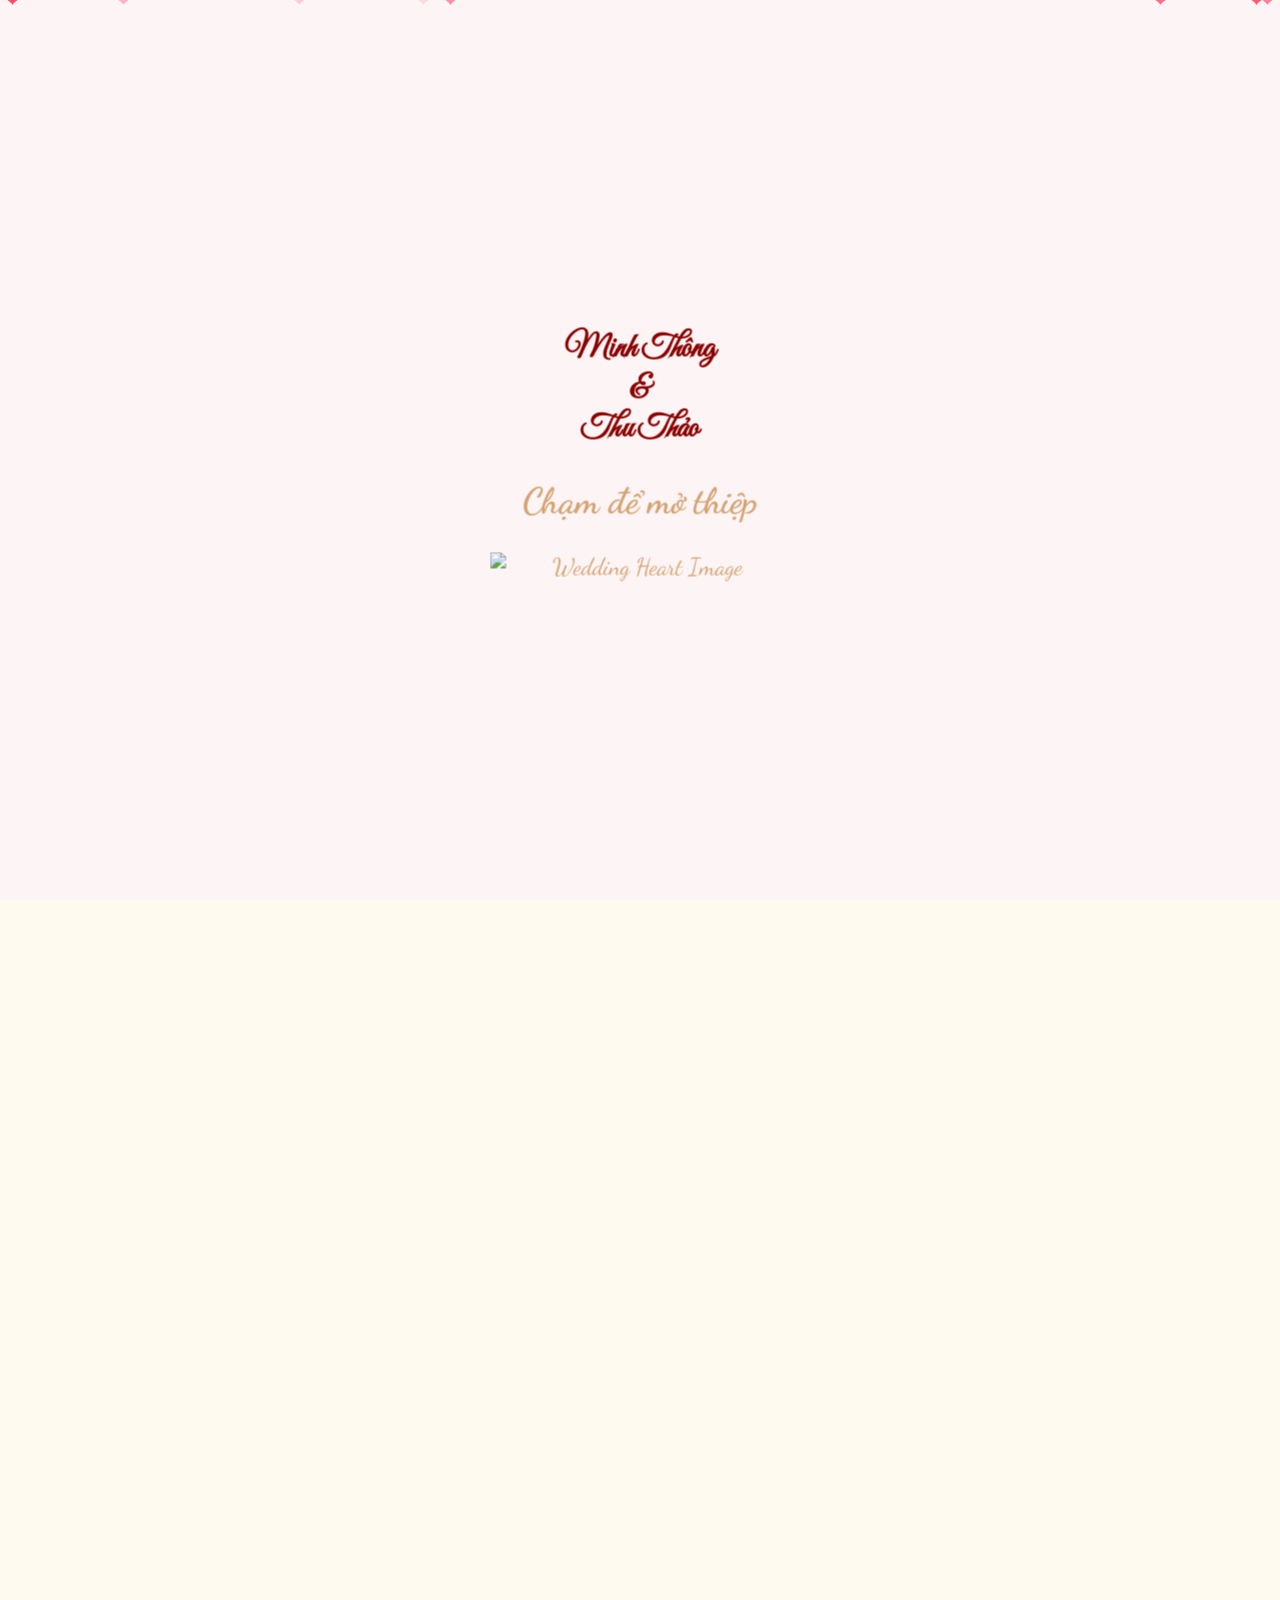
==== commit 2c44f7f1: "Add files via upload" ====
--- a/index.html
+++ b/index.html
@@ -41,7 +41,7 @@
             </div>
             <div class="invite-text">
                 <H2>Trân trọng kính mời</h2>
-                <h1 id="guest-name" class="guest-name">Quý khách</h1>
+                <h1 class="script-font" id="guest-name" class="guest-name">Quý khách</h1>
             </div>
         </div>
     </section>
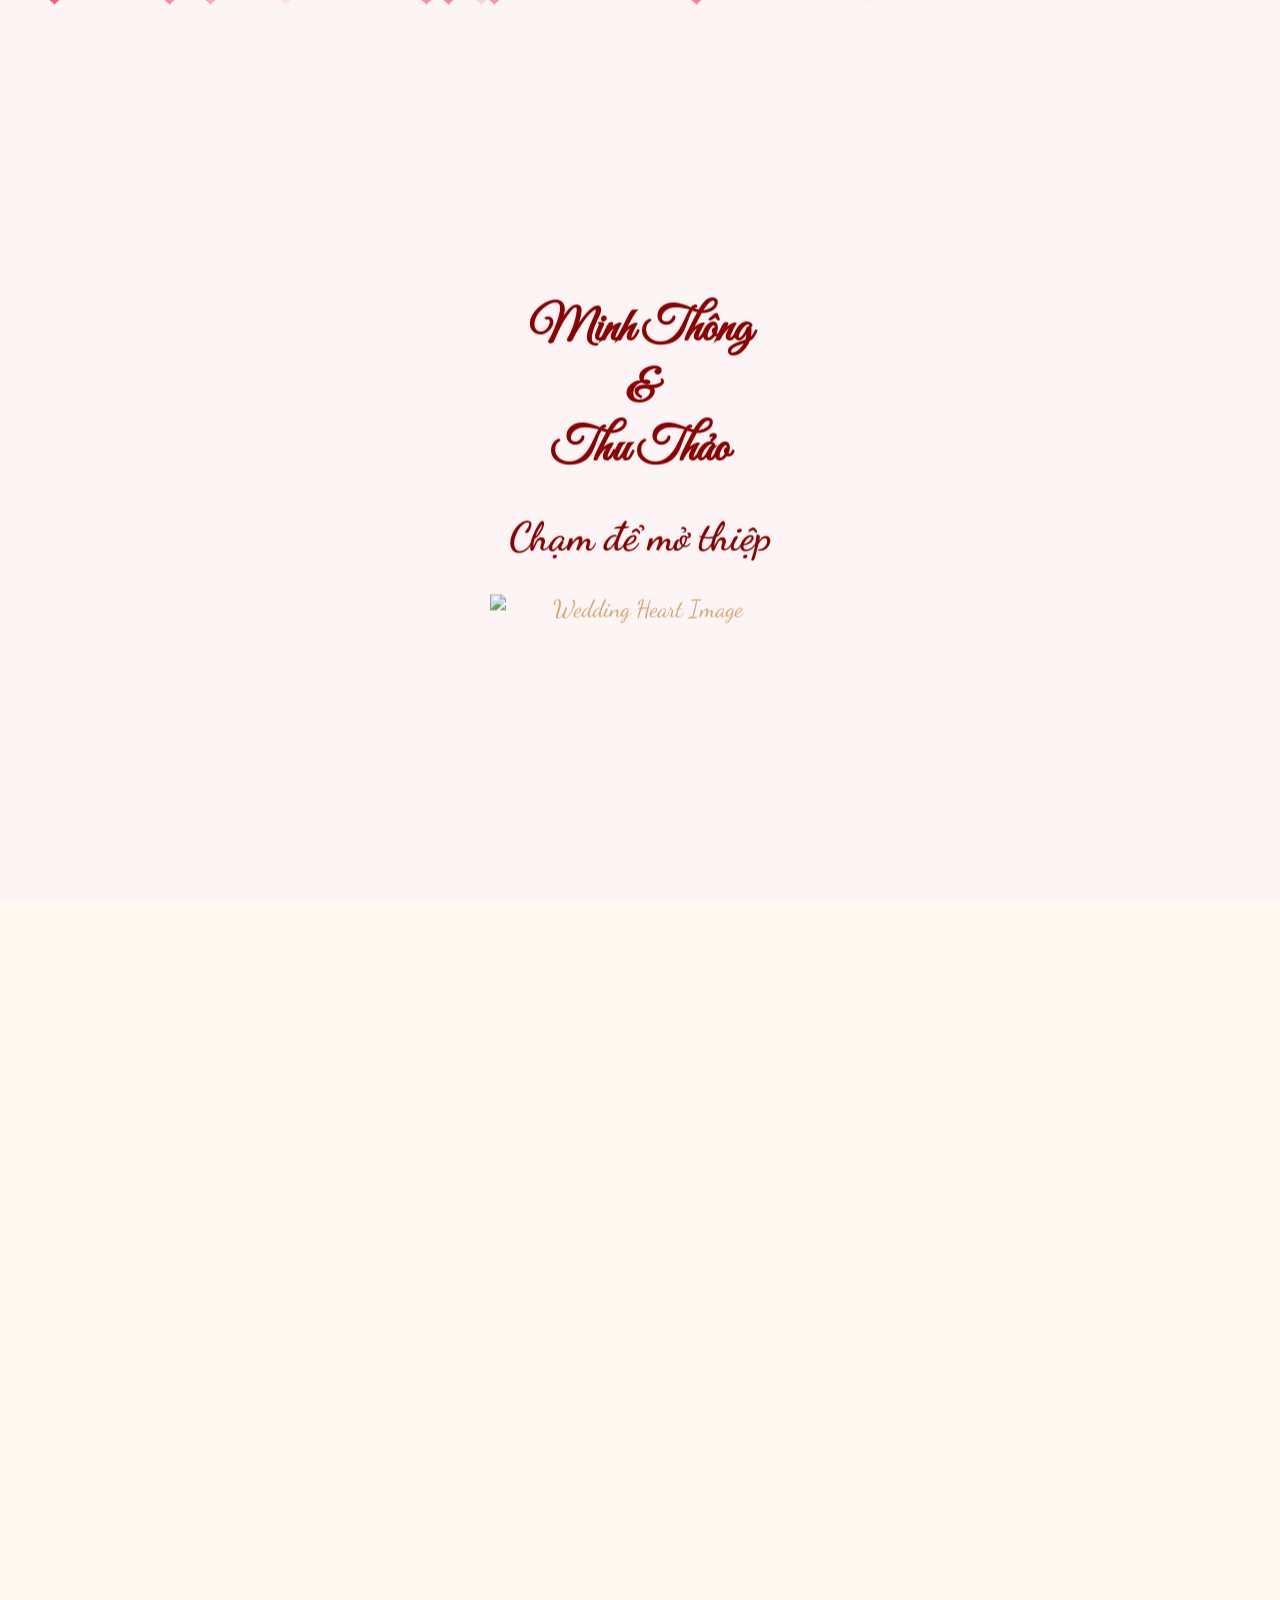
==== commit 585672c1: "Add files via upload" ====
--- a/index.html
+++ b/index.html
@@ -18,9 +18,9 @@
         <div class="door door-right"></div>
         <div class="door-content">
             <div class="envelope">
-                <h1 class="script-font" style="font-size: 2rem; margin-bottom: 10px;">Minh Thông <br> & <br> Thu Thảo
+                <h1 class="script-font" style="font-size: 3rem; margin-bottom: 20px;">Minh Thông <br> & <br> Thu Thảo
                 </h1>
-                <H2>Chạm để mở thiệp</H2>
+                <H2 style="color: #8b0000; font-size: 2.5rem;">Chạm để mở thiệp</H2>
                 <img src="img/door.png" class="heart-img" alt="Wedding Heart Image">
             </div>
         </div>
@@ -60,7 +60,7 @@
                 <p style="font-size: 1rem;">Thôn Tam Thành, Xã Tam Giang, Tỉnh Đắk Lắk</p>
             </div>
             <div class="details-text">
-                <H3>Trân Trọng Báo Tin Lễ Thành Hôn Của</h3>
+                <H3 style="color: #8b0000; font-size: 1.2rem;">Trân Trọng Báo Tin Lễ Thành Hôn Của:</h3>
                 <h2 class="script-font" style="font-size: 2.5rem;">Nguyễn Minh Thông</h2>
                 <h2 class="script-font" style="font-size: 1.8rem;">&</h2>
                 <h2 class="script-font" style="font-size: 2.5rem;">Hứa Thị Thu Thảo</h2>
@@ -83,8 +83,8 @@
     <section class="page" id="party">
         <div class="card-content party-info">
             <div class="header-text">
-                <h2>THÔNG TIN TIỆC CƯỚI</h2>
-                <p>Tiệc cưới sẽ diễn ra vào lúc:</p>
+                <h2 style="color: #8b0000; font-size: 2rem;">THÔNG TIN TIỆC CƯỚI</h2>
+                <p style="font-size: 1.5rem;">Tiệc cưới sẽ diễn ra vào lúc:</p>
             </div>
 
             <div class="main-time">11:00</div>
@@ -175,27 +175,29 @@
                     </tbody>
                 </table>
             </div>
-            <div class="countdown-container">
-                <h3 class="title">Sắp đến ngày chung đôi</h4>
-                <div id="countdown">
-                    <div class="time-box">
-                        <span id="days">00</span>
-                        <small>Ngày</small>
-
-                        <class="time-box">
-                            <span id="hours">00</span>
-                            <small>Giờ</small>
-
-                            <class="time-box">
-                                <span id="minutes">00</span>
-                                <small>Phút</small>
-
-                                <class="time-box">
-                                    <span id="seconds">00</span>
-                                    <small>Giây</small>
-                    </div>
-                </div>
-            </div>
+                        <script> var targetWeddingDate = "May 20, 2026 09:00:00"; </script>
+<script src="js/script.js"></script>
+             <div class="countdown-container">
+    <h3 class="title"; style="color: #8b0000; font-size: 1.5rem;"">Sắp đến ngày chung đôi</h3>
+    <div id="countdown">
+        <div class="time-box">
+            <span id="days">00</span>
+            <small>Ngày</small>
+        </div>
+        <div class="time-box">
+            <span id="hours">00</span>
+            <small>Giờ</small>
+        </div>
+        <div class="time-box">
+            <span id="minutes">00</span>
+            <small>Phút</small>
+        </div>
+        <div class="time-box">
+            <span id="seconds">00</span>
+            <small>Giây</small>
+        </div>
+    </div>
+</div>
             <div class="add-to-calendar">
                 <a href="wedding.ics" class="calendar-btn" style="text-decoration: none; display: inline-block;">
                     📅 Thêm vào lịch điện thoại
--- a/style.css
+++ b/style.css
@@ -44,7 +44,12 @@
     min-height: auto;
     padding: 20px;
 }
-
+#image-overlay img {
+    transition: transform 0.3s ease-in-out;
+    max-width: 90%;
+    max-height: 90%;
+    user-select: none; /* Ngăn việc chọn ảnh khi đang vuốt */
+}
 .page:not(:first-child) {
     margin-top: -50px;
 }
@@ -61,7 +66,7 @@
     align-items: center;
 }
 .script-font {
-    font-family: 'Great Vibes', cursive;
+    font-family: 'Great Vibes', cursive !important;
     color: var(--primary-red);
     font-size: 2.5rem;
 }
@@ -99,32 +104,43 @@
     line-height: 1;
 }
 .countdown-container {
-    margin: 20px 10px;
-    padding: 15px;
-    background: #fff5f5;
-    border-radius: 10px;
+    text-align: center;
+    padding: 20px;
+    margin-top: 30px;
+}
+
+.countdown-container .title {
+    font-family: 'Quicksand', sans-serif;
+    color: #8b0000;
+    margin-bottom: 20px;
 }
 
 #countdown {
     display: flex;
     justify-content: center;
-    gap: 20px;
+    gap: 10px;
 }
 
 .time-box {
-    display: flex;
-    flex-direction: column;
-    align-items: center;
-    background: var(--primary-red);
-    color: white;
-    padding: 15px;
-    border-radius: 10px;
-    min-width: 60px;
+    background: #ffffff;
+    border: 1px solid #eee;
+    border-radius: 12px;
+    padding: 10px;
+    min-width: 65px;
+    box-shadow: 0 4px 10px rgba(0, 0, 0, 0.05);
 }
 
 .time-box span {
-    font-size: 1.5rem;
+    display: block;
+    font-size: 1.8rem;
     font-weight: bold;
+    color: #8b0000; /* Màu vàng đồng tinh tế */
+}
+
+.time-box small {
+    font-size: 0.7rem;
+    color: #888;
+    text-transform: uppercase;
 }
 
 /* Calendar Style */
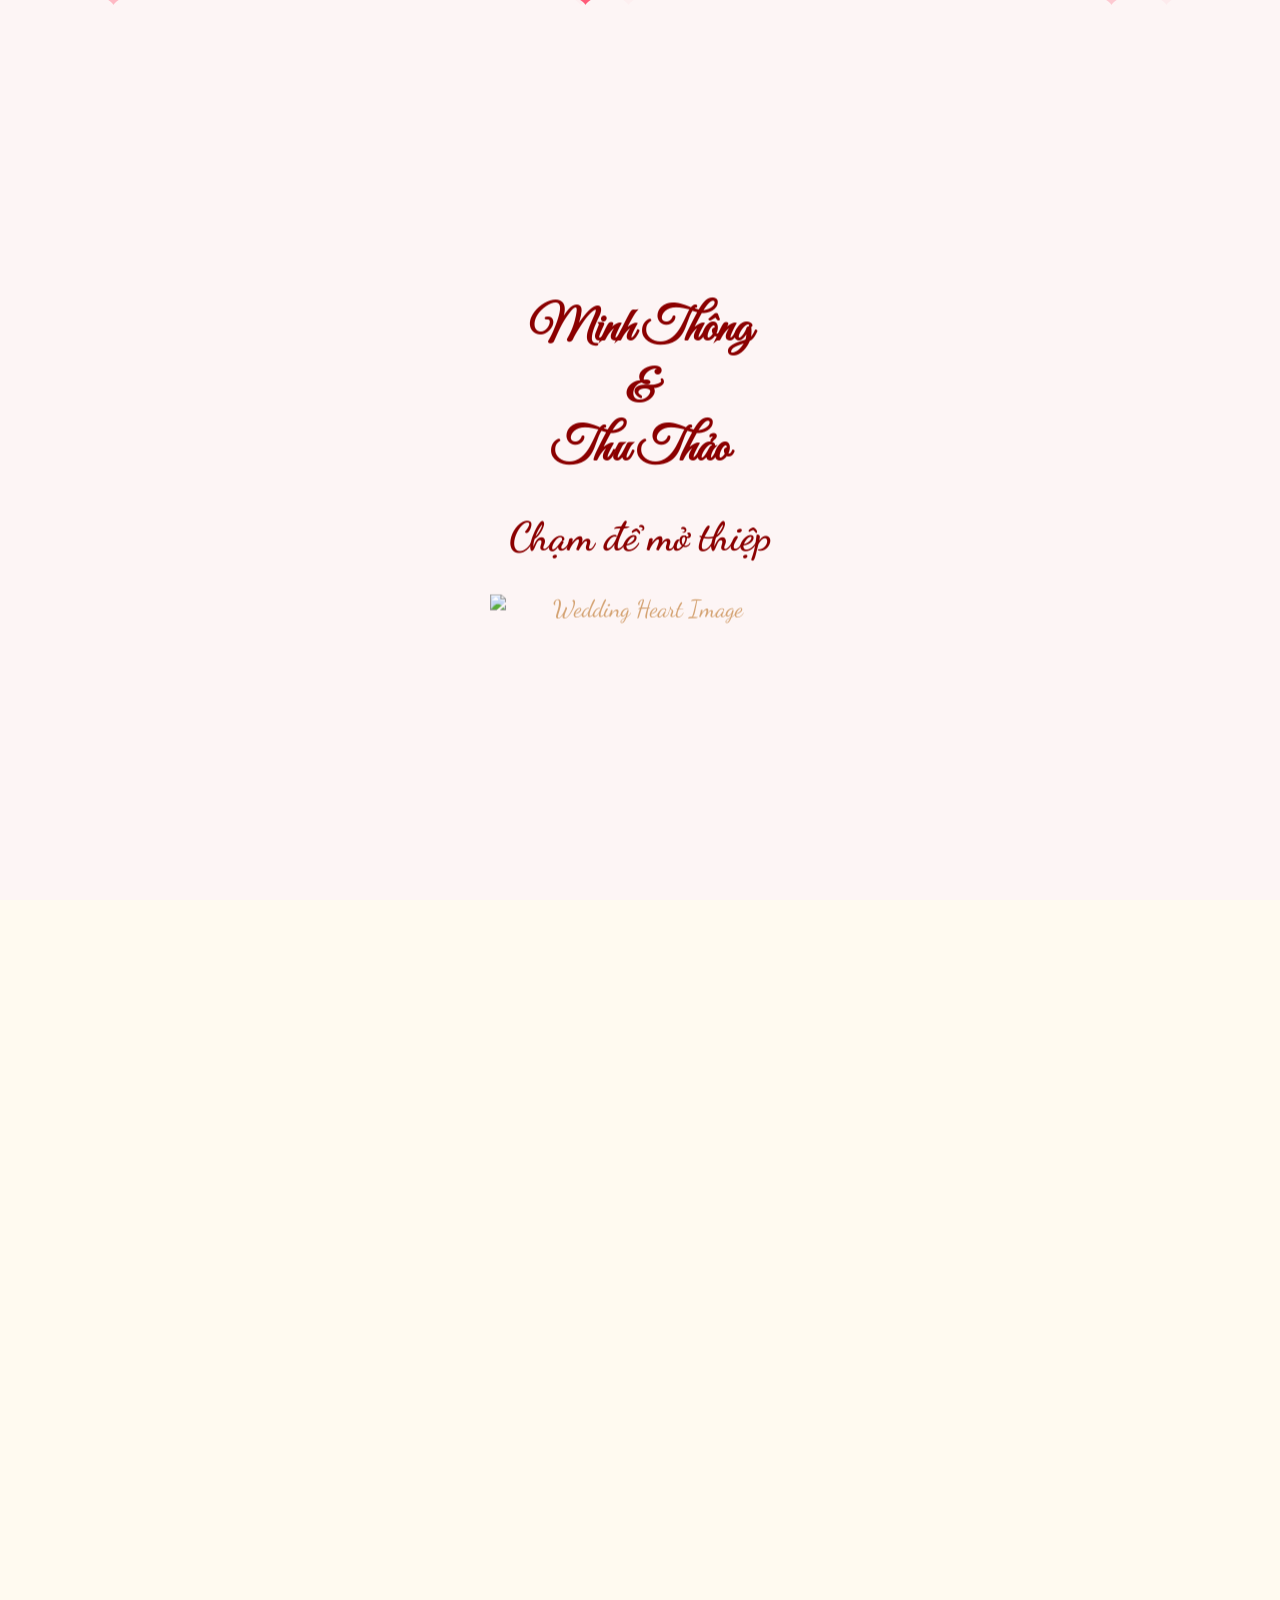
==== commit d428eea8: "Add files via upload" ====
--- a/index.html
+++ b/index.html
@@ -28,7 +28,10 @@
     <audio id="bg-music" loop>
         <source src="wedding-song.mp3" type="audio/mpeg">
     </audio>
-
+<div id="scroll-guide" class="scroll-guide">
+    <div class="arrow"></div>
+    <p>Cuộn để xem tiếp</p>
+</div>
     <section class="page" id="home">
         <div class="card-content">
             <h1 class="script-font">Wedding Invitation</h1>
--- a/style.css
+++ b/style.css
@@ -53,7 +53,39 @@
 .page:not(:first-child) {
     margin-top: -50px;
 }
-
+#image-overlay {
+    position: fixed; /* Cố định so với màn hình */
+    top: 0 !important;
+    left: 0 !important;
+    right: 0 !important;   /* Khóa lề phải */
+    bottom: 0 !important;  /* Khóa lề dưới */
+    width: 100vw;          /* Full chiều ngang view-port */
+    height: 100vh;         /* Full chiều dọc view-port */
+    background-color: rgba(0, 0, 0, 0.98); /* Màu đen gần như tuyệt đối */
+    display: flex;
+    justify-content: center;
+    align-items: center;
+    z-index: 9999999;      /* Đè lên mọi thứ */
+    margin: 0 !important;  /* Triệt tiêu mọi lề thừa */
+    padding: 0 !important;
+    touch-action: none;
+}
+
+#image-overlay img {
+    max-width: 90vh; /* Giới hạn chiều rộng để không*/
+    max-height: 90vh; /* Giới hạn chiều cao để không bị tràn màn hình */
+    object-fit: contain;
+    border: 2px solid #fff;
+    box-shadow: 0 0 20px rgba(255,255,255,0.2);
+    pointer-events: none; /* Ngón tay chạm xuyên qua ảnh để nhận diện vuốt */
+    transition: opacity 0.4s ease-in-out, transform 0.4s ease-in-out !important;
+    opacity: 1;
+    transform: scale(1);
+}
+.img-hidden {
+    opacity: 0 !important;
+    transform: scale(0.95) !important;
+}
 .card-content {
     background: white;
     padding: 50px;
@@ -932,4 +964,40 @@
 @keyframes scrollVerticalOnly {
     0% { transform: translateY(0); }
     100% { transform: translateY(-60%); } /* Điều chỉnh % này để khớp vòng lặp */
+}
+/*mũi tên cuộn*/
+.scroll-guide {
+    display: block ;
+    visibility: visible ;
+    opacity: 0.6 ;
+    position: fixed;
+    bottom: 30px;
+    left: 50%;
+    transform: translateX(-50%);
+    z-index: 98; /* Nằm dưới overlay ảnh nhưng trên trang chính */
+    text-align: center;
+    color: #8b0000;
+    animation: bounce 2s infinite;
+    transition: opacity 0.5s ease;
+    pointer-events: none; /* Không cản trở việc chạm vào trang web */
+    transition: opacity 0.5s ease, visibility 0.5s ease !important;
+    visibility: visible;
+    opacity: 0.8;
+}
+
+.scroll-guide p { font-size: 12px; margin-top: 5px; text-transform: uppercase; }
+
+.arrow {
+    width: 20px;
+    height: 20px;
+    border-right: 2px solid #8b0000;
+    border-bottom: 2px solid #8b0000;
+    transform: rotate(45deg);
+    margin: 0 auto;
+}
+
+@keyframes bounce {
+    0%, 20%, 50%, 80%, 100% {transform: translateX(-50%) translateY(0);}
+    40% {transform: translateX(-50%) translateY(-10px);}
+    60% {transform: translateX(-50%) translateY(-5px);}
 }
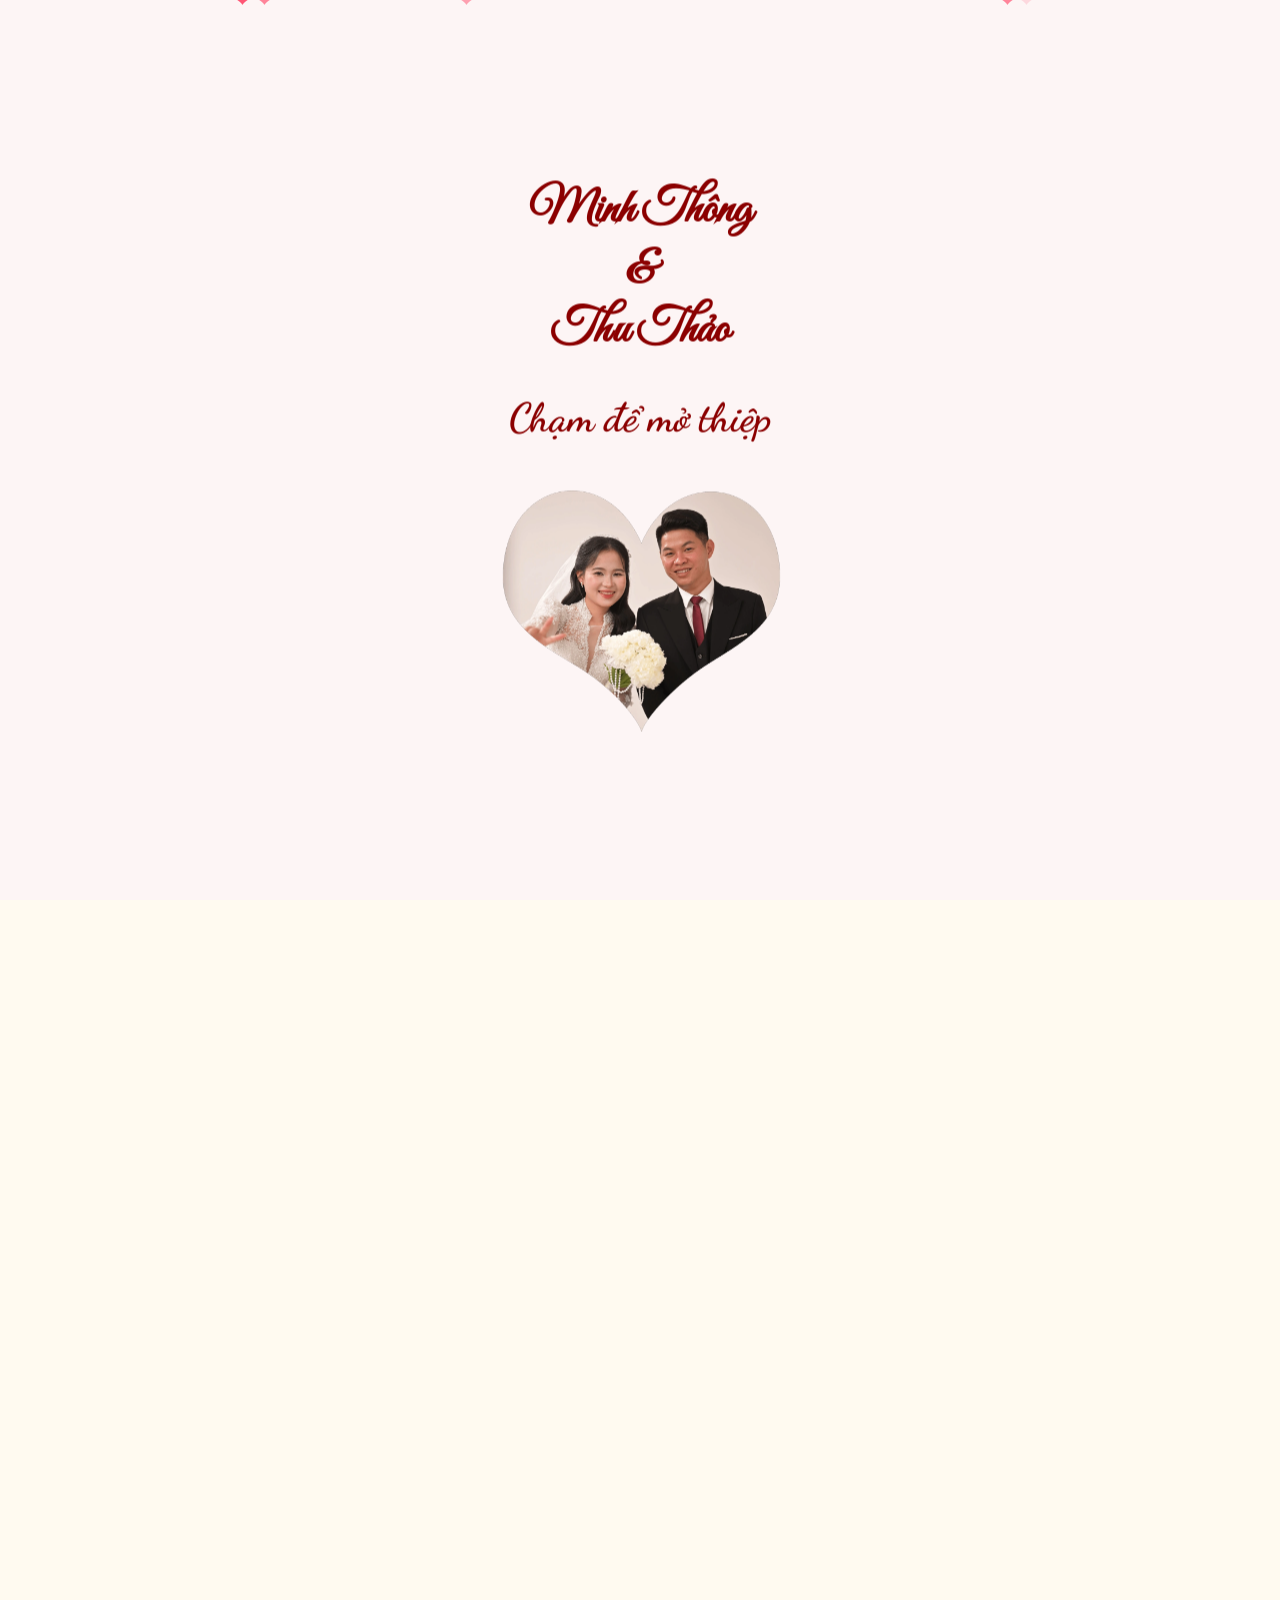
==== commit 856dfc06: "Add files via upload" ====
--- a/index.html
+++ b/index.html
@@ -21,7 +21,7 @@
                 <h1 class="script-font" style="font-size: 3rem; margin-bottom: 20px;">Minh Thông <br> & <br> Thu Thảo
                 </h1>
                 <H2 style="color: #8b0000; font-size: 2.5rem;">Chạm để mở thiệp</H2>
-                <img src="img/door.png" class="heart-img" alt="Wedding Heart Image">
+                <img src="img/door.webp" class="heart-img" alt="Wedding Heart Image">
             </div>
         </div>
     </div>
@@ -38,9 +38,9 @@
             <h1 class="script-font">Minh Thông <br> & <br> Thu Thảo</h1>
 
             <div class="slideshow-3d">
-                <img src="img/30.JPG" class="slide-item position-1" alt="Wedding Image">
-                <img src="img/20.JPG" class="slide-item position-2" alt="Wedding Image">
-                <img src="img/10.JPG" class="slide-item position-3" alt="Wedding Image">
+                <img src="img/30.webp" class="slide-item position-1" alt="Wedding Image">
+                <img src="img/20.webp" class="slide-item position-2" alt="Wedding Image">
+                <img src="img/10.webp" class="slide-item position-3" alt="Wedding Image">
             </div>
             <div class="invite-text">
                 <H2>Trân trọng kính mời</h2>
@@ -71,13 +71,13 @@
 
             <div class="scroll-frame">
                 <div class="scroll-container">
-                    <img src="img/5.JPG">
-                    <img src="img/10.JPG">
-                    <img src="img/15.JPG">
-
-                    <img src="img/20.JPG">
-                    <img src="img/25.JPG">
-                    <img src="img/30.JPG">
+                    <img src="img/5.webp">
+                    <img src="img/10.webp">
+                    <img src="img/15.webp">
+
+                    <img src="img/20.webp">
+                    <img src="img/25.webp">
+                    <img src="img/30.webp">
                 </div>
             </div>
         </div>
@@ -289,16 +289,16 @@
         <div class="card-content">
             <h1 class="title">Album Ảnh Cưới</h1>
             <div class="gallery">
-                <img src="img/1.JPG"> <img src="img/2.JPG"> <img src="img/3.JPG">
-                <img src="img/4.JPG"> <img src="img/5.JPG"> <img src="img/6.JPG">
-                <img src="img/7.JPG"> <img src="img/8.JPG"> <img src="img/9.JPG">
-                <img src="img/10.JPG"> <img src="img/11.JPG"> <img src="img/12.JPG">
-                <img src="img/13.JPG"> <img src="img/14.JPG"> <img src="img/15.JPG">
-                <img src="img/16.JPG"> <img src="img/17.JPG"> <img src="img/18.JPG">
-                <img src="img/19.JPG"> <img src="img/20.JPG"> <img src="img/21.JPG">
-                <img src="img/22.JPG"> <img src="img/23.JPG"> <img src="img/24.JPG">
-                <img src="img/25.JPG"> <img src="img/26.JPG"> <img src="img/27.JPG">
-                <img src="img/28.JPG"> <img src="img/29.JPG"> <img src="img/30.JPG">
+                <img src="img/1.webp"> <img src="img/2.webp"> <img src="img/3.webp">
+                <img src="img/4.webp"> <img src="img/5.webp"> <img src="img/6.webp">
+                <img src="img/7.webp"> <img src="img/8.webp"> <img src="img/9.webp">
+                <img src="img/10.webp"> <img src="img/11.webp"> <img src="img/12.webp">
+                <img src="img/13.webp"> <img src="img/14.webp"> <img src="img/15.webp">
+                <img src="img/16.webp"> <img src="img/17.webp"> <img src="img/18.webp">
+                <img src="img/19.webp"> <img src="img/20.webp"> <img src="img/21.webp">
+                <img src="img/22.webp"> <img src="img/23.webp"> <img src="img/24.webp">
+                <img src="img/25.webp"> <img src="img/26.webp"> <img src="img/27.webp">
+                <img src="img/28.webp"> <img src="img/29.webp"> <img src="img/30.webp">
             </div>
             <footer class="footer-text">
                 <h3>"Sự hiện diện của quý khách là niềm vinh hạnh của gia đình chúng tôi!"</p>
--- a/style.css
+++ b/style.css
@@ -44,12 +44,7 @@
     min-height: auto;
     padding: 20px;
 }
-#image-overlay img {
-    transition: transform 0.3s ease-in-out;
-    max-width: 90%;
-    max-height: 90%;
-    user-select: none; /* Ngăn việc chọn ảnh khi đang vuốt */
-}
+
 .page:not(:first-child) {
     margin-top: -50px;
 }
@@ -72,19 +67,51 @@
 }
 
 #image-overlay img {
-    max-width: 90vh; /* Giới hạn chiều rộng để không*/
-    max-height: 90vh; /* Giới hạn chiều cao để không bị tràn màn hình */
+    max-width: 90vw;
+    max-height: 90vh;
     object-fit: contain;
     border: 2px solid #fff;
-    box-shadow: 0 0 20px rgba(255,255,255,0.2);
-    pointer-events: none; /* Ngón tay chạm xuyên qua ảnh để nhận diện vuốt */
+    /* KHÓA CHẶT: Phải có opacity và transition ở đây */
+    touch-action: none !important;
     transition: opacity 0.4s ease-in-out, transform 0.4s ease-in-out !important;
     opacity: 1;
     transform: scale(1);
-}
+    pointer-events: none;
+}
+
+/* Class này sẽ ép ảnh biến mất */
 .img-hidden {
     opacity: 0 !important;
     transform: scale(0.95) !important;
+}
+.nav-btn {
+    position: absolute;
+    top: 50%;
+    transform: translateY(-50%);
+    background: rgba(255, 255, 255, 0.1);
+    color: white;
+    border: none;
+    font-size: 40px;
+    padding: 20px 15px;
+    cursor: pointer;
+    z-index: 100000000;
+    transition: background 0.3s, color 0.3s;
+    user-select: none;
+}
+
+.nav-btn:hover {
+    background: rgba(255, 255, 255, 0.3);
+    color: #ff9a9e; /* Màu nhấn giống tông thiệp của bạn */
+}
+
+.prev-btn { left: 10px; border-radius: 0 5px 5px 0; }
+.next-btn { right: 10px; border-radius: 5px 0 0 5px; }
+
+/* Ẩn nút trên điện thoại nếu bạn chỉ muốn dùng vuốt (tùy chọn) */
+@media (max-width: 768px) {
+    .nav-btn {
+        display: none; 
+    }
 }
 .card-content {
     background: white;
@@ -786,25 +813,6 @@
     100% { transform: scale(1); }
 }
 
-.butterflies {
-    position: absolute;
-    top: 0;
-    left: 0;
-    width: 100%;
-    height: 100%;
-    pointer-events: none;
-    opacity: 0;
-    transition: opacity 0.5s;
-}
-.butterfly {
-    position: absolute;
-    width: 20px;
-    height: 20px;
-    background: url('img/butterfly.png') no-repeat center center;
-    background-size: contain;
-    animation: flyOut 3s ease-out forwards;
-}
-
 @keyframes flyOut {
     0% {
         transform: translate(-50%, -50%) rotate(0deg);
@@ -816,13 +824,6 @@
     }
 }
 
-.door-open .butterflies {
-    opacity: 1;
-}
-
-.door-open .butterflies .butterfly {
-    animation-play-state: running;
-}
 
 .door-open .door-content {
     opacity: 0;
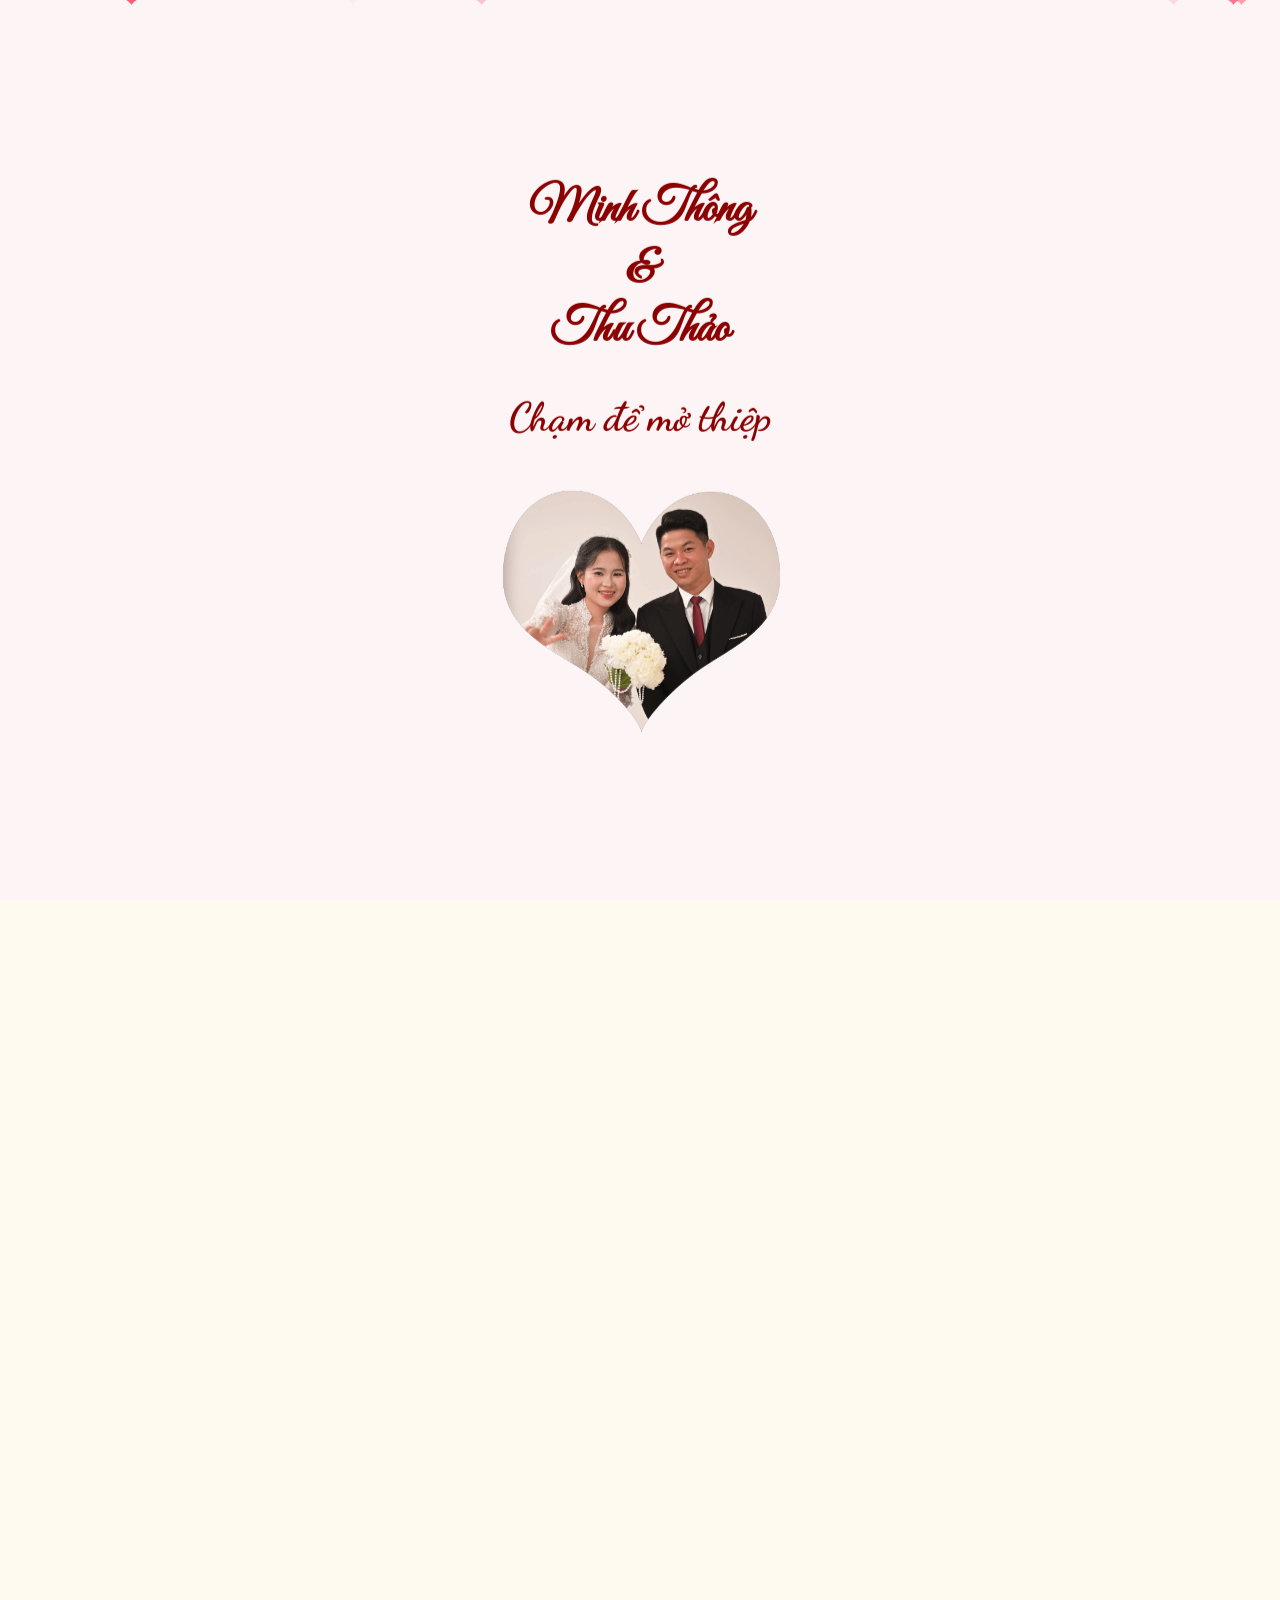
==== commit 9f0e560e: "Add files via upload" ====
--- a/index.html
+++ b/index.html
@@ -9,6 +9,10 @@
     <link
         href="https://fonts.googleapis.com/css2?family=Dancing+Script:wght@700&family=Quicksand:wght@300;500&family=Great+Vibes&display=swap"
         rel="stylesheet">
+    <link rel="preload" as="image" href="img/ten-anh-bia-cua-ban.webp">
+
+    <link rel="preconnect" href="https://fonts.googleapis.com">
+    <link rel="preconnect" href="https://fonts.gstatic.com" crossorigin>
 </head>
 
 <body>
@@ -28,10 +32,10 @@
     <audio id="bg-music" loop>
         <source src="wedding-song.mp3" type="audio/mpeg">
     </audio>
-<div id="scroll-guide" class="scroll-guide">
-    <div class="arrow"></div>
-    <p>Cuộn để xem tiếp</p>
-</div>
+    <div id="scroll-guide" class="scroll-guide">
+        <div class="arrow"></div>
+        <p>Cuộn để xem tiếp</p>
+    </div>
     <section class="page" id="home">
         <div class="card-content">
             <h1 class="script-font">Wedding Invitation</h1>
@@ -178,34 +182,34 @@
                     </tbody>
                 </table>
             </div>
-                        <script> var targetWeddingDate = "May 20, 2026 09:00:00"; </script>
-<script src="js/script.js"></script>
-             <div class="countdown-container">
-    <h3 class="title"; style="color: #8b0000; font-size: 1.5rem;"">Sắp đến ngày chung đôi</h3>
-    <div id="countdown">
-        <div class="time-box">
-            <span id="days">00</span>
-            <small>Ngày</small>
-        </div>
-        <div class="time-box">
-            <span id="hours">00</span>
-            <small>Giờ</small>
-        </div>
-        <div class="time-box">
-            <span id="minutes">00</span>
-            <small>Phút</small>
-        </div>
-        <div class="time-box">
-            <span id="seconds">00</span>
-            <small>Giây</small>
-        </div>
-    </div>
-</div>
-            <div class="add-to-calendar">
-                <a href="wedding.ics" class="calendar-btn" style="text-decoration: none; display: inline-block;">
-                    📅 Thêm vào lịch điện thoại
-                </a>
-            </div>
+            <script> var targetWeddingDate = "May 20, 2026 09:00:00"; </script>
+            <script src="js/script.js"></script>
+            <div class="countdown-container">
+                <h3 class="title" ; style="color: #8b0000; font-size: 1.5rem;"">Sắp đến ngày chung đôi</h3>
+    <div id=" countdown">
+                    <div class="time-box">
+                        <span id="days">00</span>
+                        <small>Ngày</small>
+                    </div>
+                    <div class="time-box">
+                        <span id="hours">00</span>
+                        <small>Giờ</small>
+                    </div>
+                    <div class="time-box">
+                        <span id="minutes">00</span>
+                        <small>Phút</small>
+                    </div>
+                    <div class="time-box">
+                        <span id="seconds">00</span>
+                        <small>Giây</small>
+                    </div>
+            </div>
+        </div>
+        <div class="add-to-calendar">
+            <a href="wedding.ics" class="calendar-btn" style="text-decoration: none; display: inline-block;">
+                📅 Thêm vào lịch điện thoại
+            </a>
+        </div>
         </div>
     </section>
 
--- a/style.css
+++ b/style.css
@@ -4,7 +4,8 @@
     --cream: #fffaf0;
 }
 
-body, html {
+body,
+html {
     overflow-x: hidden;
     width: 100%;
     margin: 0;
@@ -26,13 +27,15 @@
 }
 
 .page {
-    min-height:1px;
+    min-height: 1px;
     width: 100%;
     margin: 20px auto;
     display: flex;
     flex-direction: column;
-    justify-content: center; /* Căn giữa theo chiều dọc */
-    align-items: center;    /* Căn giữa theo chiều ngang */
+    justify-content: center;
+    /* Căn giữa theo chiều dọc */
+    align-items: center;
+    /* Căn giữa theo chiều ngang */
     padding: 20px;
     box-sizing: border-box;
     text-align: center;
@@ -48,20 +51,29 @@
 .page:not(:first-child) {
     margin-top: -50px;
 }
+
 #image-overlay {
-    position: fixed; /* Cố định so với màn hình */
+    position: fixed;
+    /* Cố định so với màn hình */
     top: 0 !important;
     left: 0 !important;
-    right: 0 !important;   /* Khóa lề phải */
-    bottom: 0 !important;  /* Khóa lề dưới */
-    width: 100vw;          /* Full chiều ngang view-port */
-    height: 100vh;         /* Full chiều dọc view-port */
-    background-color: rgba(0, 0, 0, 0.98); /* Màu đen gần như tuyệt đối */
+    right: 0 !important;
+    /* Khóa lề phải */
+    bottom: 0 !important;
+    /* Khóa lề dưới */
+    width: 100vw;
+    /* Full chiều ngang view-port */
+    height: 100vh;
+    /* Full chiều dọc view-port */
+    background-color: rgba(0, 0, 0, 0.98);
+    /* Màu đen gần như tuyệt đối */
     display: flex;
     justify-content: center;
     align-items: center;
-    z-index: 9999999;      /* Đè lên mọi thứ */
-    margin: 0 !important;  /* Triệt tiêu mọi lề thừa */
+    z-index: 9999999;
+    /* Đè lên mọi thứ */
+    margin: 0 !important;
+    /* Triệt tiêu mọi lề thừa */
     padding: 0 !important;
     touch-action: none;
 }
@@ -84,6 +96,7 @@
     opacity: 0 !important;
     transform: scale(0.95) !important;
 }
+
 .nav-btn {
     position: absolute;
     top: 50%;
@@ -101,29 +114,39 @@
 
 .nav-btn:hover {
     background: rgba(255, 255, 255, 0.3);
-    color: #ff9a9e; /* Màu nhấn giống tông thiệp của bạn */
-}
-
-.prev-btn { left: 10px; border-radius: 0 5px 5px 0; }
-.next-btn { right: 10px; border-radius: 5px 0 0 5px; }
+    color: #ff9a9e;
+    /* Màu nhấn giống tông thiệp của bạn */
+}
+
+.prev-btn {
+    left: 10px;
+    border-radius: 0 5px 5px 0;
+}
+
+.next-btn {
+    right: 10px;
+    border-radius: 5px 0 0 5px;
+}
 
 /* Ẩn nút trên điện thoại nếu bạn chỉ muốn dùng vuốt (tùy chọn) */
 @media (max-width: 768px) {
     .nav-btn {
-        display: none; 
-    }
-}
+        display: none;
+    }
+}
+
 .card-content {
     background: white;
     padding: 50px;
     border-radius: 15px;
-    box-shadow: 0 10px 30px rgba(0,0,0,0.05);
+    box-shadow: 0 10px 30px rgba(0, 0, 0, 0.05);
     width: 100%;
     max-width: 350px;
     display: flex;
     flex-direction: column;
     align-items: center;
 }
+
 .script-font {
     font-family: 'Great Vibes', cursive !important;
     color: var(--primary-red);
@@ -138,30 +161,37 @@
     height: auto;
     object-fit: scale-down;
     border-radius: 10px;
-    -webkit-mask-image: linear-gradient(to bottom, rgba(0,0,0,1) 0%, rgba(0,0,0,1) 70%, rgba(0,0,0,0) 100%);
-    mask-image: linear-gradient(to bottom, rgba(0,0,0,1) 0%, rgba(0,0,0,1) 70%, rgba(0,0,0,0) 100%);
+    -webkit-mask-image: linear-gradient(to bottom, rgba(0, 0, 0, 1) 0%, rgba(0, 0, 0, 1) 70%, rgba(0, 0, 0, 0) 100%);
+    mask-image: linear-gradient(to bottom, rgba(0, 0, 0, 1) 0%, rgba(0, 0, 0, 1) 70%, rgba(0, 0, 0, 0) 100%);
 }
 
 .hero-img {
     width: 100%;
     max-width: 300px;
     height: auto;
-    border: 10px solid white; /* Tạo viền trắng như khung ảnh */
+    border: 10px solid white;
+    /* Tạo viền trắng như khung ảnh */
     border-radius: 15px;
-    box-shadow: 0 10px 25px rgba(0,0,0,0.1);
-    margin: 20px auto; /* Căn giữa ảnh */
-}
+    box-shadow: 0 10px 25px rgba(0, 0, 0, 0.1);
+    margin: 20px auto;
+    /* Căn giữa ảnh */
+}
+
 .info-img {
-    width: 100%; /* Ảnh chiếm hết chiều ngang box trắng */
+    width: 100%;
+    /* Ảnh chiếm hết chiều ngang box trắng */
     height: auto;
     border-radius: 10px;
-    margin-bottom: 10px; /* Tạo khoảng trống để viết chữ ở dưới */
-}
+    margin-bottom: 10px;
+    /* Tạo khoảng trống để viết chữ ở dưới */
+}
+
 .details-text {
     font-size: 1rem;
     color: #444;
     line-height: 1;
 }
+
 .countdown-container {
     text-align: center;
     padding: 20px;
@@ -193,7 +223,8 @@
     display: block;
     font-size: 1.8rem;
     font-weight: bold;
-    color: #8b0000; /* Màu vàng đồng tinh tế */
+    color: #8b0000;
+    /* Màu vàng đồng tinh tế */
 }
 
 .time-box small {
@@ -251,8 +282,10 @@
     font-size: 10px;
     color: var(--primary-red);
 }
-.btn, .gift-btn {
-   
+
+.btn,
+.gift-btn {
+
     background: var(--primary-red);
     color: white;
     border: none;
@@ -282,8 +315,8 @@
     object-fit: cover;
     border-radius: 20px;
     display: block;
-    -webkit-mask-image: linear-gradient(to bottom, rgba(0,0,0,1) 0%, rgba(0,0,0,1) 70%, rgba(0,0,0,0) 100%);
-    mask-image: linear-gradient(to bottom, rgba(0,0,0,1) 0%, rgba(0,0,0,1) 70%, rgba(0,0,0,0) 100%);
+    -webkit-mask-image: linear-gradient(to bottom, rgba(0, 0, 0, 1) 0%, rgba(0, 0, 0, 1) 70%, rgba(0, 0, 0, 0) 100%);
+    mask-image: linear-gradient(to bottom, rgba(0, 0, 0, 1) 0%, rgba(0, 0, 0, 1) 70%, rgba(0, 0, 0, 0) 100%);
 }
 
 .gallery img:hover {
@@ -293,19 +326,22 @@
 
 .map-wrapper {
     width: 100%;
-    margin-bottom: 20px; /* Tạo khoảng cách dưới bản đồ */
+    margin-bottom: 20px;
+    /* Tạo khoảng cách dưới bản đồ */
     border: 3px solid var(--gold);
     border-radius: 5px;
     overflow: hidden;
 }
+
 #map .btn {
-  
+
     position: relative;
     z-index: 5;
     display: inline-block;
     text-decoration: none;
     text-align: center;
 }
+
 #rsvp-form {
     display: flex;
     flex-direction: column;
@@ -313,7 +349,9 @@
     width: 100%;
 }
 
-#rsvp-form input, #rsvp-form select, #rsvp-form textarea {
+#rsvp-form input,
+#rsvp-form select,
+#rsvp-form textarea {
     padding: 12px;
     border: 1px solid #ddd;
     border-radius: 8px;
@@ -332,7 +370,7 @@
 }
 
 .gift-btn {
-    
+
     background: transparent;
     border: 2px dashed var(--primary-red);
     color: var(--primary-red);
@@ -340,17 +378,20 @@
 }
 
 .gift-btn:hover {
-    
+
     background: #fff0f0;
 }
+
 /* Modal cho QR */
 .modal {
     display: none;
     position: fixed;
     z-index: 10;
-    left: 0; top: 0;
-    width: 100%; height: 100%;
-    background: rgba(0,0,0,0.8);
+    left: 0;
+    top: 0;
+    width: 100%;
+    height: 100%;
+    background: rgba(0, 0, 0, 0.8);
 }
 
 .modal-content {
@@ -361,15 +402,17 @@
     max-width: 300px;
     border-radius: 10px;
 }
+
 .add-to-calendar {
     margin-top: 15px;
     text-align: center;
 }
 
 .calendar-btn {
-   
+
     background-color: #ffffff;
-    color: #4285F4; /* Màu đặc trưng của Google */
+    color: #4285F4;
+    /* Màu đặc trưng của Google */
     border: 1px solid #4285F4;
     padding: 10px 20px;
     border-radius: 5px;
@@ -384,20 +427,25 @@
 }
 
 .calendar-btn:hover {
-  
+
     background-color: #4285F4;
     color: white;
     box-shadow: 0 4px 10px rgba(66, 133, 244, 0.3);
 }
+
 /* Modal cho QR */
 .modal {
-    display: none; 
-    position: fixed; 
-    z-index: 999; 
-    left: 0; top: 0;
-    width: 100%; height: 100%;
-    background: rgba(0, 0, 0, 0.7); /* Làm nền tối đi */
-    backdrop-filter: blur(5px); /* Làm mờ hậu cảnh */
+    display: none;
+    position: fixed;
+    z-index: 999;
+    left: 0;
+    top: 0;
+    width: 100%;
+    height: 100%;
+    background: rgba(0, 0, 0, 0.7);
+    /* Làm nền tối đi */
+    backdrop-filter: blur(5px);
+    /* Làm mờ hậu cảnh */
 }
 
 .modal-content {
@@ -409,12 +457,13 @@
     border-radius: 20px;
     position: relative;
     text-align: center;
-    box-shadow: 0 20px 40px rgba(0,0,0,0.2);
+    box-shadow: 0 20px 40px rgba(0, 0, 0, 0.2);
 }
 
 .close {
     position: absolute;
-    right: 15px; top: 10px;
+    right: 15px;
+    top: 10px;
     font-size: 28px;
     color: #aaa;
     cursor: pointer;
@@ -443,25 +492,34 @@
     font-size: 0.9rem;
     color: var(--primary-red);
 }
+
 /* CSS cho tính năng phóng to ảnh QR */
 .qr-img {
-    transition: all 0.5s ease; /* Tạo hiệu ứng mượt mà khi phóng to/thu nhỏ */
-    cursor: pointer; /* Hiển thị con trỏ tay khi rê chuột vào */
+    transition: all 0.5s ease;
+    /* Tạo hiệu ứng mượt mà khi phóng to/thu nhỏ */
+    cursor: pointer;
+    /* Hiển thị con trỏ tay khi rê chuột vào */
 }
 
 /* Class sẽ được thêm vào bằng JavaScript khi phóng to */
 .qr-img.zoomed {
-    position: fixed; /* Định vị cố định so với màn hình */
+    position: fixed;
+    /* Định vị cố định so với màn hình */
     top: 40%;
     left: 40%;
-    transform: translate(-30%, -30%) scale(1.5); /* Căn giữa và phóng to 1.5 lần */
-    width: 50vw; /* Chiều rộng chiếm 90% chiều rộng màn hình */
+    transform: translate(-30%, -30%) scale(1.5);
+    /* Căn giữa và phóng to 1.5 lần */
+    width: 50vw;
+    /* Chiều rộng chiếm 90% chiều rộng màn hình */
     height: 50vw;
-    z-index: 1000; /* Nằm trên cùng, trên cả modal */
+    z-index: 1000;
+    /* Nằm trên cùng, trên cả modal */
     border: none;
     border-radius: 10px;
-    box-shadow: 0 0 10px rgba(0,0,0,0.8); /* Tạo bóng đổ đậm để nổi bật */
-}
+    box-shadow: 0 0 10px rgba(0, 0, 0, 0.8);
+    /* Tạo bóng đổ đậm để nổi bật */
+}
+
 /* Hiệu ứng xoay tròn khi gửi */
 .loader {
     border: 2px solid #f3f3f3;
@@ -475,13 +533,20 @@
 }
 
 @keyframes spin {
-    0% { transform: rotate(0deg); }
-    100% { transform: rotate(360deg); }
-}
+    0% {
+        transform: rotate(0deg);
+    }
+
+    100% {
+        transform: rotate(360deg);
+    }
+}
+
 /* Container chính cho phần tiệc */
 .party-info {
     padding: 50px !important;
-    line-height: 1.2; /* Thu hẹp khoảng cách dòng tổng thể */
+    line-height: 1.2;
+    /* Thu hẹp khoảng cách dòng tổng thể */
 }
 
 .party-info h2 {
@@ -491,7 +556,8 @@
 }
 
 .party-info p {
-    margin: 2px 0; /* Ép các dòng sát lại nhau */
+    margin: 2px 0;
+    /* Ép các dòng sát lại nhau */
 }
 
 /* Số 11:00 */
@@ -541,6 +607,7 @@
     font-size: 1.5rem;
     color: #333;
 }
+
 /* hiệu ứng
 /* Trạng thái ban đầu: Ẩn và nằm hơi thấp xuống */
 .reveal {
@@ -554,6 +621,7 @@
     opacity: 1;
     transform: translateY(0);
 }
+
 .floating-heart {
     position: fixed;
     top: -2vh;
@@ -567,28 +635,37 @@
 }
 
 @keyframes fall {
-    0% { 
-        transform: translateY(-5vh) translateX(0) rotate(0deg); 
-        opacity: 0; /* Bắt đầu tàng hình */
-    }
+    0% {
+        transform: translateY(-5vh) translateX(0) rotate(0deg);
+        opacity: 0;
+        /* Bắt đầu tàng hình */
+    }
+
     10% {
-        opacity: 1; /* Hiện rõ dần khi bắt đầu rơi */
-    }
+        opacity: 1;
+        /* Hiện rõ dần khi bắt đầu rơi */
+    }
+
     90% {
-        opacity: 1; /* Vẫn hiện rõ */
-    }
-    100% { 
-        transform: translateY(105vh) translateX(50px) rotate(360deg); 
-        opacity: 0; /* Biến mất khi chạm đáy */
-    }
-}
+        opacity: 1;
+        /* Vẫn hiện rõ */
+    }
+
+    100% {
+        transform: translateY(105vh) translateX(50px) rotate(360deg);
+        opacity: 0;
+        /* Biến mất khi chạm đáy */
+    }
+}
+
 /* chuyển động
 /* Trạng thái mặc định: Ẩn và đẩy xuống dưới một chút */
 .reveal {
     opacity: 0;
     transform: translateY(30px);
     transition: all 1s ease-out;
-    visibility: hidden; /* Tránh việc bấm nhầm vào nút đang ẩn */
+    visibility: hidden;
+    /* Tránh việc bấm nhầm vào nút đang ẩn */
 }
 
 .reveal.active {
@@ -620,14 +697,30 @@
     opacity: 1;
     transform: translateX(0);
 }
+
 /* Nếu trong một khối có nhiều thẻ p, chúng sẽ hiện lần lượt */
-.reveal p:nth-child(1) { transition-delay: 0.3s; }
-.reveal p:nth-child(2) { transition-delay: 0.3s; }
-.reveal p:nth-child(3) { transition-delay: 0.3s; }
-.reveal p:nth-child(4) { transition-delay: 0.3s; }
+.reveal p:nth-child(1) {
+    transition-delay: 0.3s;
+}
+
+.reveal p:nth-child(2) {
+    transition-delay: 0.3s;
+}
+
+.reveal p:nth-child(3) {
+    transition-delay: 0.3s;
+}
+
+.reveal p:nth-child(4) {
+    transition-delay: 0.3s;
+}
 
 /* Trễ cho các nút bấm */
-.btn, .gift-btn { transition-delay: 0.5s; }
+.btn,
+.gift-btn {
+    transition-delay: 0.5s;
+}
+
 /* cửa */
 #door-overlay {
     position: fixed;
@@ -646,15 +739,22 @@
     top: 0;
     width: 50%;
     height: 100%;
-    background: #fdf5f5; /* Màu nền cánh cửa (hơi trắng hồng) */
+    background: #fdf5f5;
+    /* Màu nền cánh cửa (hơi trắng hồng) */
     transition: all 1.2s cubic-bezier(0.7, 0, 0.3, 1);
     display: flex;
     align-items: center;
-    border: 0px solid #fdf5f5; /* Viền cửa cho sang */
-}
-
-.door-left { left: 0; }
-.door-right { right: 0; }
+    border: 0px solid #fdf5f5;
+    /* Viền cửa cho sang */
+}
+
+.door-left {
+    left: 0;
+}
+
+.door-right {
+    right: 0;
+}
 
 /* Nội dung ở giữa cánh cửa */
 .door-content {
@@ -679,15 +779,32 @@
 }
 
 @keyframes heartbeat {
-    0% { transform: scale(1); }
-    50% { transform: scale(1.2); }
-    100% { transform: scale(1); }
+    0% {
+        transform: scale(1);
+    }
+
+    50% {
+        transform: scale(1.2);
+    }
+
+    100% {
+        transform: scale(1);
+    }
 }
 
 /* Khi mở cửa - Class này sẽ được thêm bằng JS */
-.door-open .door-left { transform: translateX(-100%); }
-.door-open .door-right { transform: translateX(100%); }
-.door-open .door-content { opacity: 0; pointer-events: none; }
+.door-open .door-left {
+    transform: translateX(-100%);
+}
+
+.door-open .door-right {
+    transform: translateX(100%);
+}
+
+.door-open .door-content {
+    opacity: 0;
+    pointer-events: none;
+}
 
 .reveal,
 .reveal-left,
@@ -695,7 +812,7 @@
 .door,
 .door-content {
     transition: transform 0.8s cubic-bezier(0.22, 1, 0.36, 1),
-                opacity 0.8s ease-out;
+        opacity 0.8s ease-out;
     will-change: transform, opacity;
 }
 
@@ -721,12 +838,15 @@
         transform: translateY(-5vh) translateX(0) rotate(0deg);
         opacity: 0;
     }
+
     10% {
         opacity: 1;
     }
+
     90% {
         opacity: 1;
     }
+
     100% {
         transform: translateY(105vh) translateX(50px) rotate(360deg);
         opacity: 0;
@@ -798,9 +918,17 @@
 }
 
 @keyframes heartbeat {
-    0% { transform: scale(1); }
-    50% { transform: scale(1.05); }
-    100% { transform: scale(1); }
+    0% {
+        transform: scale(1);
+    }
+
+    50% {
+        transform: scale(1.05);
+    }
+
+    100% {
+        transform: scale(1);
+    }
 }
 
 .envelope h2 {
@@ -808,9 +936,17 @@
 }
 
 @keyframes pulse {
-    0% { transform: scale(1); }
-    50% { transform: scale(1.05); }
-    100% { transform: scale(1); }
+    0% {
+        transform: scale(1);
+    }
+
+    50% {
+        transform: scale(1.05);
+    }
+
+    100% {
+        transform: scale(1);
+    }
 }
 
 @keyframes flyOut {
@@ -818,6 +954,7 @@
         transform: translate(-50%, -50%) rotate(0deg);
         opacity: 1;
     }
+
     100% {
         transform: translate(calc(-50% + var(--x)), calc(-50% + var(--y))) rotate(360deg);
         opacity: 0;
@@ -848,30 +985,46 @@
     height: auto;
     object-fit: scale-down;
     border-radius: 10px;
-    -webkit-mask-image: linear-gradient(to bottom, rgba(0,0,0,1) 0%, rgba(0,0,0,1) 70%, rgba(0,0,0,0) 100%);
-    mask-image: linear-gradient(to bottom, rgba(0,0,0,1) 0%, rgba(0,0,0,1) 70%, rgba(0,0,0,0) 100%);
-    
-    opacity: 0; /* Mặc định ẩn hết */
-    animation: slideshow 6s infinite; /* Tăng lên 6s cho 3 ảnh */
+    -webkit-mask-image: linear-gradient(to bottom, rgba(0, 0, 0, 1) 0%, rgba(0, 0, 0, 1) 70%, rgba(0, 0, 0, 0) 100%);
+    mask-image: linear-gradient(to bottom, rgba(0, 0, 0, 1) 0%, rgba(0, 0, 0, 1) 70%, rgba(0, 0, 0, 0) 100%);
+
+    opacity: 0;
+    /* Mặc định ẩn hết */
+    animation: slideshow 6s infinite;
+    /* Tăng lên 6s cho 3 ảnh */
 }
 
 /* Thiết lập delay để các ảnh xuất hiện lần lượt */
-.hero-img.slide:nth-child(1) { animation-delay: 0s; }
-.hero-img.slide:nth-child(2) { animation-delay: 2s; }
-.hero-img.slide:nth-child(3) { animation-delay: 4s; }
+.hero-img.slide:nth-child(1) {
+    animation-delay: 0s;
+}
+
+.hero-img.slide:nth-child(2) {
+    animation-delay: 2s;
+}
+
+.hero-img.slide:nth-child(3) {
+    animation-delay: 4s;
+}
 
 @keyframes slideshow {
+
     /* 0% đến 33% là thời gian ảnh 1 hiển thị (2s đầu của chu kỳ 6s) */
-    0%, 33.33% { 
-        opacity: 1; 
-        z-index: 1; /* Đưa ảnh đang hiện lên trên cùng */
-    }
+    0%,
+    33.33% {
+        opacity: 1;
+        z-index: 1;
+        /* Đưa ảnh đang hiện lên trên cùng */
+    }
+
     /* Từ 33.34% trở đi thì ẩn đi để nhường chỗ cho ảnh tiếp theo */
-    33.34%, 100% { 
-        opacity: 0; 
+    33.34%,
+    100% {
+        opacity: 0;
         z-index: 0;
     }
 }
+
 .slideshow-3d {
     position: relative;
     height: 300px;
@@ -891,19 +1044,26 @@
     top: 50%;
     left: 50%;
     /* Mặc định mọi ảnh đều phải tự kéo ngược lại 50% chính nó để vào tâm */
-    width: 150px; /* Bạn có thể tăng lên 200px nếu muốn ảnh to hơn */
+    width: 150px;
+    /* Bạn có thể tăng lên 200px nếu muốn ảnh to hơn */
     transition: all 0.8s ease-in-out;
-    border-radius: 20px;       /* Độ bo góc, bạn có thể tăng giảm tùy ý */
-    overflow: hidden;          /* Đảm bảo ảnh bên trong không tràn khỏi góc bo */
-    box-shadow: 0 10px 20px rgba(0,0,0,0.2); /* Thêm đổ bóng cho ảnh thêm sang */
+    border-radius: 20px;
+    /* Độ bo góc, bạn có thể tăng giảm tùy ý */
+    overflow: hidden;
+    /* Đảm bảo ảnh bên trong không tràn khỏi góc bo */
+    box-shadow: 0 10px 20px rgba(0, 0, 0, 0.2);
+    /* Thêm đổ bóng cho ảnh thêm sang */
     border: 2px solid #fff;
 }
+
 .slide-item img {
     width: 100%;
     height: 100%;
-    object-fit: cover;         /* Giúp ảnh luôn lấp đầy khung đã bo góc */
+    object-fit: cover;
+    /* Giúp ảnh luôn lấp đầy khung đã bo góc */
     display: block;
 }
+
 /* Ảnh chính ở giữa */
 .position-1 {
     z-index: 3;
@@ -927,9 +1087,11 @@
     transform: translate(calc(-50% - 120px), -50%) scale(0.8) rotateY(30deg);
     opacity: 0.6;
 }
+
 /* Đảm bảo thẻ cha không bị biến dạng */
 .card-content {
-    display: block; /* Hoặc flex, nhưng phải cẩn thận chiều cao */
+    display: block;
+    /* Hoặc flex, nhưng phải cẩn thận chiều cao */
     position: relative;
 }
 
@@ -937,10 +1099,13 @@
 #ceremony .scroll-frame {
     position: relative !important;
     width: 100%;
-    max-width: 300px; /* Chỉnh lại độ rộng vừa phải */
-    height: 350px !important; /* Độ cao cố định của khung nhìn */
+    max-width: 300px;
+    /* Chỉnh lại độ rộng vừa phải */
+    height: 350px !important;
+    /* Độ cao cố định của khung nhìn */
     margin: 20px auto !important;
-    overflow: hidden !important; /* KHÔNG CHO TRÀN RA NGOÀI */
+    overflow: hidden !important;
+    /* KHÔNG CHO TRÀN RA NGOÀI */
     border: 3px solid #fff;
     border-radius: 15px;
     background: transparent;
@@ -963,30 +1128,44 @@
 
 /* Đổi tên animation để không trùng với bất kỳ cái nào khác */
 @keyframes scrollVerticalOnly {
-    0% { transform: translateY(0); }
-    100% { transform: translateY(-60%); } /* Điều chỉnh % này để khớp vòng lặp */
-}
+    0% {
+        transform: translateY(0);
+    }
+
+    100% {
+        transform: translateY(-60%);
+    }
+
+    /* Điều chỉnh % này để khớp vòng lặp */
+}
+
 /*mũi tên cuộn*/
 .scroll-guide {
-    display: block ;
-    visibility: visible ;
-    opacity: 0.6 ;
+    display: block;
+    visibility: visible;
+    opacity: 0.6;
     position: fixed;
     bottom: 30px;
     left: 50%;
     transform: translateX(-50%);
-    z-index: 98; /* Nằm dưới overlay ảnh nhưng trên trang chính */
+    z-index: 98;
+    /* Nằm dưới overlay ảnh nhưng trên trang chính */
     text-align: center;
     color: #8b0000;
     animation: bounce 2s infinite;
     transition: opacity 0.5s ease;
-    pointer-events: none; /* Không cản trở việc chạm vào trang web */
+    pointer-events: none;
+    /* Không cản trở việc chạm vào trang web */
     transition: opacity 0.5s ease, visibility 0.5s ease !important;
     visibility: visible;
     opacity: 0.8;
 }
 
-.scroll-guide p { font-size: 12px; margin-top: 5px; text-transform: uppercase; }
+.scroll-guide p {
+    font-size: 12px;
+    margin-top: 5px;
+    text-transform: uppercase;
+}
 
 .arrow {
     width: 20px;
@@ -998,7 +1177,20 @@
 }
 
 @keyframes bounce {
-    0%, 20%, 50%, 80%, 100% {transform: translateX(-50%) translateY(0);}
-    40% {transform: translateX(-50%) translateY(-10px);}
-    60% {transform: translateX(-50%) translateY(-5px);}
+
+    0%,
+    20%,
+    50%,
+    80%,
+    100% {
+        transform: translateX(-50%) translateY(0);
+    }
+
+    40% {
+        transform: translateX(-50%) translateY(-10px);
+    }
+
+    60% {
+        transform: translateX(-50%) translateY(-5px);
+    }
 }
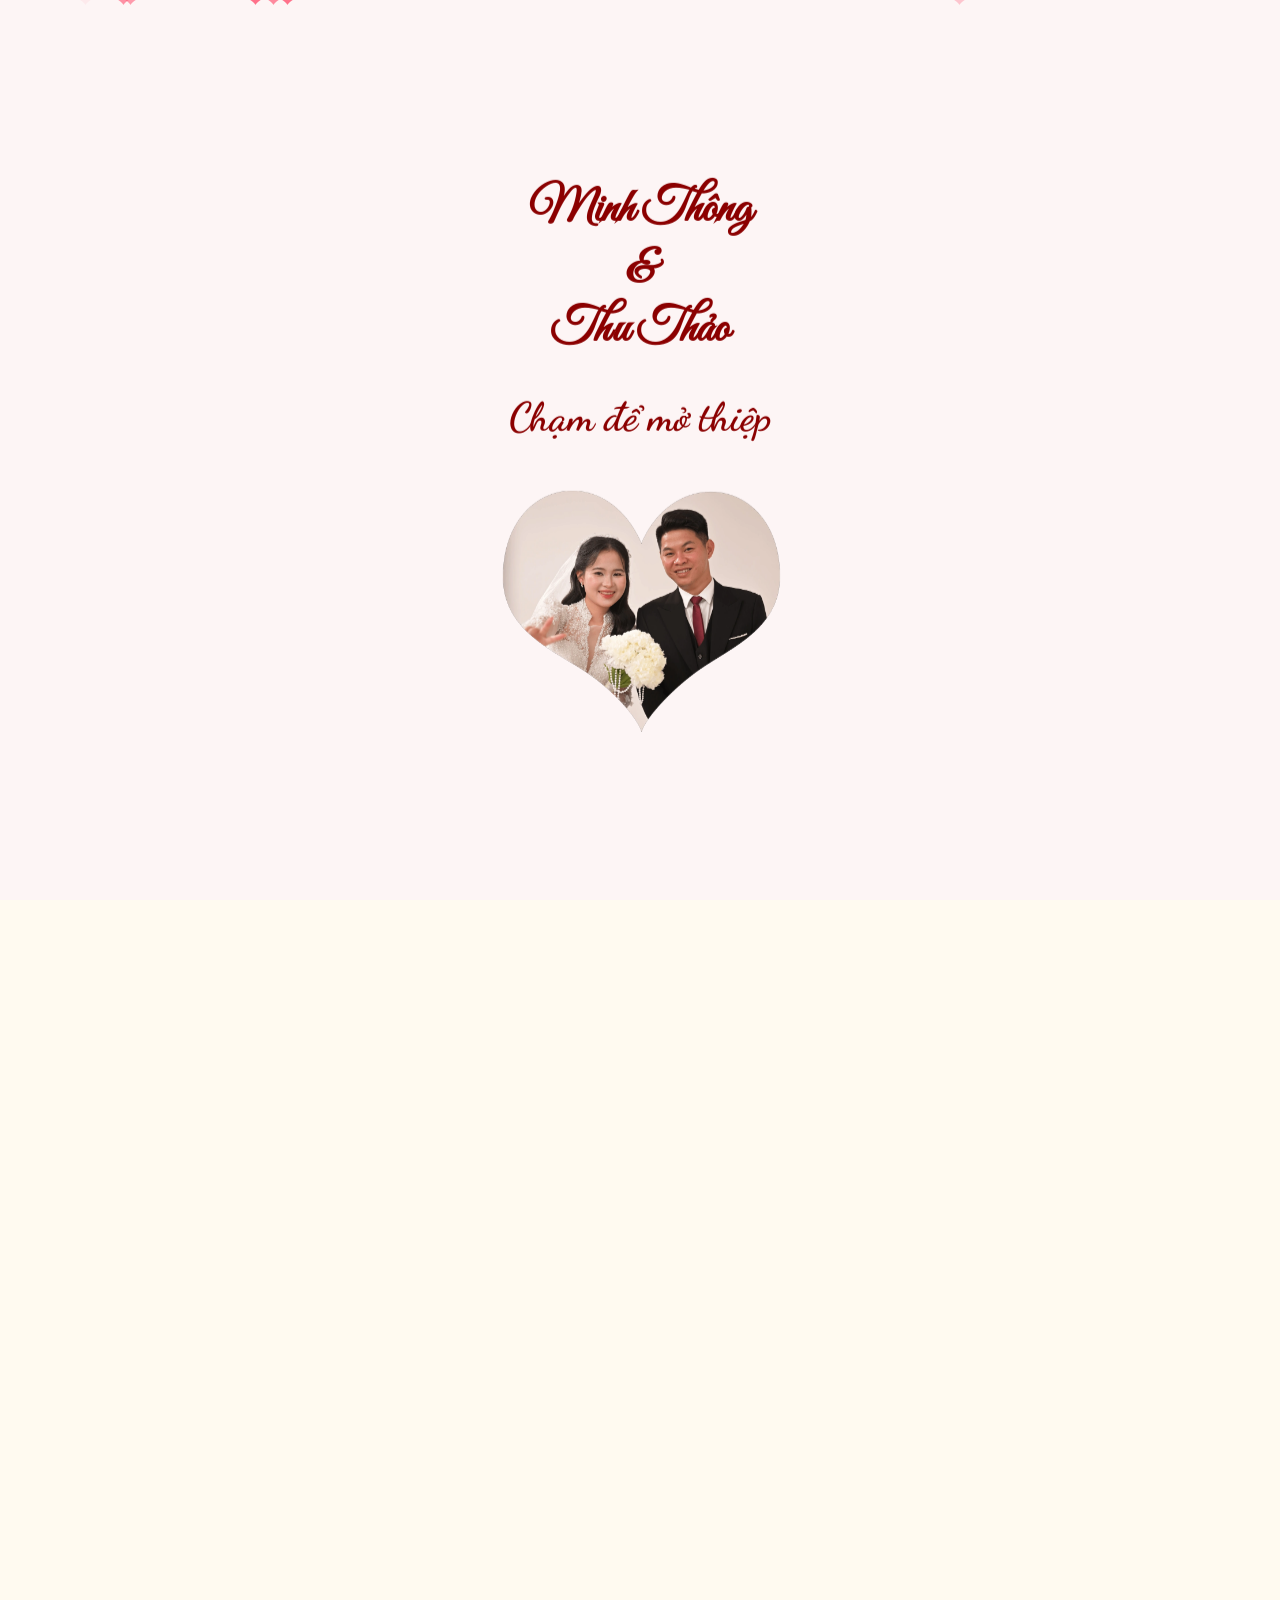
==== commit a109e223: "Add files via upload" ====
--- a/index.html
+++ b/index.html
@@ -186,7 +186,7 @@
             <script src="js/script.js"></script>
             <div class="countdown-container">
                 <h3 class="title" ; style="color: #8b0000; font-size: 1.5rem;"">Sắp đến ngày chung đôi</h3>
-    <div id=" countdown">
+    <div id="countdown">
                     <div class="time-box">
                         <span id="days">00</span>
                         <small>Ngày</small>
